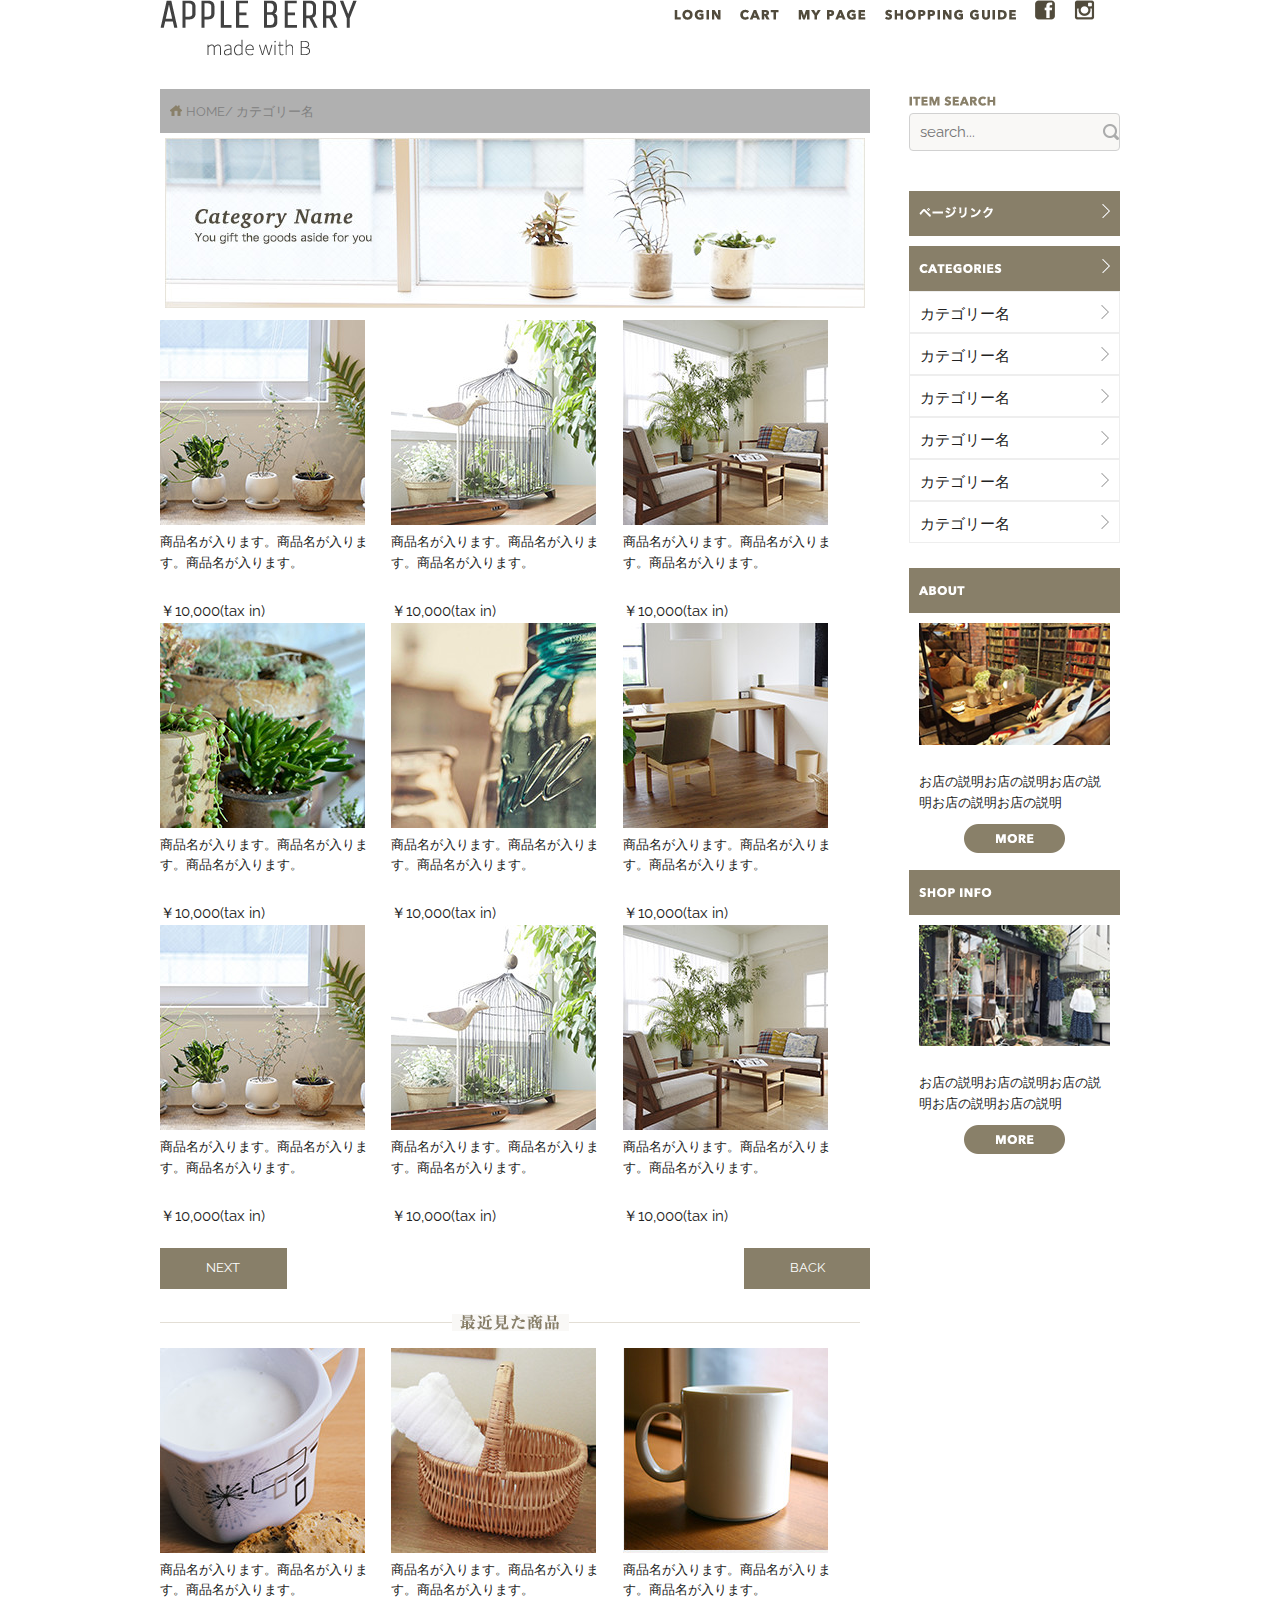
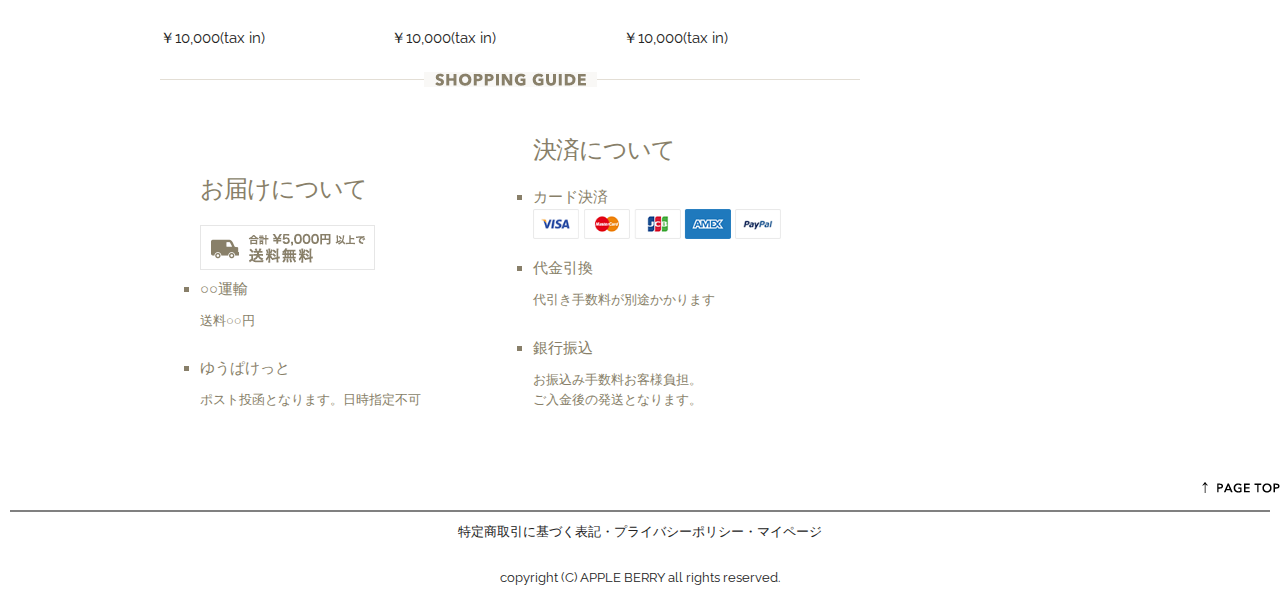
==== list.html @ 7ee8be61 "lesson9 up" ====
<!DOCTYPE html>
<html lang="ja">
<head>

  <!-- Basic Page Needs
  –––––––––––––––––––––––––––––––––––––––––––––––––– -->
  <meta charset="utf-8">
  <title>APPLE BERRY_listpage</title>
  <meta name="description" content="APPLE BERRY Shopping-site">
  <meta name="author" content="">

  <!-- Mobile Specific Metas
  –––––––––––––––––––––––––––––––––––––––––––––––––– -->
  <meta name="viewport" content="width=device-width, initial-scale=1">

  <!-- FONT
  –––––––––––––––––––––––––––––––––––––––––––––––––– -->
  <link href="//fonts.googleapis.com/css?family=Raleway:400,300,600" rel="stylesheet" type="text/css">

  <!-- CSS
  –––––––––––––––––––––––––––––––––––––––––––––––––– -->
  <link rel="stylesheet" href="css/normalize.css">
  <link rel="stylesheet" href="css/skeleton.css">
  <link rel="stylesheet" href="css/shopping.css">

  <!-- Favicon
  –––––––––––––––––––––––––––––––––––––––––––––––––– -->
  <link rel="icon" type="image/png" href="images/favicon.png">
  
 <!-- Owl Carousel CSS -->  
<link rel="stylesheet" href="owlcarousel/assets/owl.carousel.min.css">
<link rel="stylesheet" href="owlcarousel/assets/owl.theme.default.min.css">

<!-- JQ-->
<script type="text/javascript" src="https://ajax.googleapis.com/ajax/libs/jquery/1.10.2/jquery.min.js"></script>
<!-- Owl Carousel JS -->
  <script src="owlcarousel/owl.carousel.min.js"></script>
<!-- js-->
  <script src="shopping.js"></script>

</head>

<body>
    
<header>
      <div id="header_in" class="container">
      <div class="row">
      
    <div class="six columns logo">
      <h1><a href="index.html"><img class="u-max-full-width" src="images/top/logo.png" alt="APPLE BERRY" srcset="images/top_sp/logo@2x.png" /></a></h1>
        </div>
        
        
    <div class="six columns menu">
      
      <div class="pc_menu">
        <ul class="pc_menu_li">
            <li class="menubar"><img src="images/top/menu_login.png" alt="login"></li>
            <li class="menubar"><img src="images/top/menu_cart.png" alt="cart"></li>
            <li class="menubar"><img src="images/top/menu_mypage.png" alt="mypage"></li>
            <li class="menubar"><img src="images/top/menu_guide.png" alt="guide"></li>
            <li class="menubar"><img src="images/top/facebook.png" alt="facebook"></li>
            <li class="menubar"><img src="images/top/insta.png" alt="instagram"></li>
          </ul>
      </div>
      
      <div class="sp_menu">
        <ul class="sp_menu_li">
       <li class="menubar"><img src="images/top_sp/fb@2x.png" alt="facebook"></li>
       <li class="menubar"><img src="images/top_sp/insta@2x.png" alt="instagram"></li>
       <li class="menubar"><img src="images/top_sp/menu_icon@2x.png" alt="menu"></li>
      </ul>
      </div>
      
    </div> <!-- menu-->
    </div>
  </div>
 
 
 
    <div class="container">
    <div class="row">
    <div id="main_contents" class="nine columns">

    <div id="top_bar">
    <div class="homeicon"><a href="index.html"><img src="images/list/home_icon.png" alt="home_icon"></a></div>    
    <p class="top_bar_p"> HOME/ カテゴリー名</p>
    </div>    
    
    <div id="top_bar_pic">
    <img src="images/list/cate_image.jpg" alt="catename">
    </div>


    <div id="list_pics">
     <div class="items_pic1">
        <img class="u-max-full-width" src="images/top/item_01.jpg" alt="商品1">
        <p>商品名が入ります。商品名が入ります。商品名が入ります。</p>
        <div class="price_tag">￥10,000(tax in)</div>
      </div>
      
      <div class="items_pic1">
        <img class="u-max-full-width" src="images/top/item_02.jpg" alt="商品2">
        <p>商品名が入ります。商品名が入ります。商品名が入ります。</p>
        <div class="price_tag">￥10,000(tax in)</div>
      </div>
      
        <div class="items_pic1">
        <img class="u-max-full-width" src="images/top/item_03.jpg" alt="商品3">

        <p>商品名が入ります。商品名が入ります。商品名が入ります。</p>
        <div class="price_tag">￥10,000(tax in)</div>
        </div>
     
     <!-- 2段目 -->
     <div class="items_pic2">
        <img class="u-max-full-width" src="images/top/item_04.jpg" alt="商品4">

        <p>商品名が入ります。商品名が入ります。商品名が入ります。</p>
        <div class="price_tag">￥10,000(tax in)</div>
      </div>
      
      <div class="items_pic2">
        <img class="u-max-full-width" src="images/top/item_05.jpg" alt="商品5">

        <p>商品名が入ります。商品名が入ります。商品名が入ります。</p>
        <div class="price_tag">￥10,000(tax in)</div>
      </div>
        
        <div class="items_pic2">
        <img class="u-max-full-width" src="images/top/item_06.jpg" alt="商品6">

        <p>商品名が入ります。商品名が入ります。商品名が入ります。</p>
        <div class="price_tag">￥10,000(tax in)</div>
        </div>
        
        <!--3段目-->
        <div class="items_pic3">
        <img class="u-max-full-width" src="images/top/item_01.jpg" alt="商品1">
        <p>商品名が入ります。商品名が入ります。商品名が入ります。</p>
        <div class="price_tag">￥10,000(tax in)</div>
      </div>
      
      <div class="items_pic3">
        <img class="u-max-full-width" src="images/top/item_02.jpg" alt="商品2">
        <p>商品名が入ります。商品名が入ります。商品名が入ります。</p>
        <div class="price_tag">￥10,000(tax in)</div>
      </div>
      
        <div class="items_pic3">
        <img class="u-max-full-width" src="images/top/item_03.jpg" alt="商品3">

        <p>商品名が入ります。商品名が入ります。商品名が入ります。</p>
        <div class="price_tag">￥10,000(tax in)</div>
        </div>

     </div> <!-- listitempics -->
     
     <div id="nb_bar">
     <div id="next_bar">
         <p class="next_bar_p">NEXT</p>
     </div>

    <div id="cback_bar">
        <p class="back_bar_p">BACK</p> 
     </div>
     </div>


    <div id="pc_recent">
         <img src="images/list/recent_pro_pc.png" alt="recent">
    </div>
      
    <div id="sp_recent">
         <img src="images/list/title_recent_pro@2x.png" alt="new_items">
    </div>
      
      
      
    <div id="recent_pics">
     <div class="recent_pic1">
        <img class="u-max-full-width" src="images/top/item_07.jpg" alt="商品7">

        <p>商品名が入ります。商品名が入ります。商品名が入ります。</p>
        <div class="price_tag">￥10,000(tax in)</div>
      </div>
      
      <div class="recent_pic1">
        <img class="u-max-full-width" src="images/top/item_08.jpg" alt="商品8">

        <p>商品名が入ります。商品名が入ります。商品名が入ります。</p>
        <div class="price_tag">￥10,000(tax in)</div>
      </div>
      
        <div class="recent_pic1">
        <img class="u-max-full-width" src="images/top/item_09.jpg" alt="商品9">

        <p>商品名が入ります。商品名が入ります。商品名が入ります。</p>
        <div class="price_tag">￥10,000(tax in)</div>
       </div>
       </div>


      <div id="pc_shopping_guide">
          <img src="images/top/title_guide.png" alt="guide">
          </div>
          
      <div id="sp_shopping_guide">
         <img src="images/top_sp/title_guide@2x.png" alt="guide">
      </div>
          
          <div class="sent">
            <h3 class="guidetitle">お届けについて</h3>
            <img class="u-max-full-width" src="images/top/otodoke_banner.png" alt="otodoke">
            
            <ul class="li_square">
              <li>○○運輸</li>
              <p>送料○○円</p>
              
              <li>ゆうぱけっと</li>
              <p>ポスト投函となります。日時指定不可</p>
            </ul>
          </div>
          
          <div class="pay">
           <h3 class="guidetitle">決済について</h3>
            <ul class="li_square">
              <li>カード決済
              <div><img class="u-max-full-width" src="images/top/cards.png" alt="cards"></div>
              </li>
              <li>代金引換</li>
              <p>代引き手数料が別途かかります</p>
              <li>銀行振込</li>
              <p>お振込み手数料お客様負担。<br>
              ご入金後の発送となります。</p>
            </ul>
          </div>
          
          
          
    </div>  <!--maincontents-->

 <div id="side_bar" class="three columns">
      
      <div id="itemserch">
        <div class="searchpic">
        <img src="images/top/itemserch.png" alt="search"></div>
        <form id="search" action="">
        <input id="searchInput" class="u-full-width" placeholder="search..." type="text">
        <input class="button-primary" style="display:none;" value="Submit" type="submit">
        </form>
        </div>
        
        
      <div id="pagelink">
      <div class="linkpic">
      <img src="images/top/pagelink.png" alt="link"></div>
      <div class="nextpic">
      <img src="images/top/next_icon.png" alt="next"></div>
      </div>
      
      
      <div id="categories">
        
      <div id="catego">
          <div class="categoriespic">
          <img src="images/top/categories.png" alt="link"></div>
          <div class="nextpic">
          <img src="images/top/next_icon.png" alt="next"></div>
      </div>
      
      <ul class="catego_li">    
      <li class="catebox">カテゴリー名 
      <div class="nextgray">
          <img src="images/top/next_icon_gray.png" alt="nextgray"></div>
      </li>
      <li class="catebox">カテゴリー名 
      <div class="nextgray">
          <img src="images/top/next_icon_gray.png" alt="nextgray"></div>
      </li>
      <li class="catebox">カテゴリー名 
      <div class="nextgray">
          <img src="images/top/next_icon_gray.png" alt="nextgray"></div>
      </li>
      <li class="catebox">カテゴリー名 
      <div class="nextgray">
          <img src="images/top/next_icon_gray.png" alt="nextgray"></div>
      </li>
      <li class="catebox">カテゴリー名 
      <div class="nextgray">
          <img src="images/top/next_icon_gray.png" alt="nextgray"></div>
      </li>
      <li class="catebox">カテゴリー名 
      <div class="nextgray">
          <img src="images/top/next_icon_gray.png" alt="nextgray"></div>
      </li>
      </ul>
      </div>


      <div id="about">
      <div id="about_bar">
        <div class="aboutmenu">
        <img src="images/top/about.png" alt="about"></div>
        </div>
        <div class="aboutpic">
        <img class="u-max-full-width" src="images/top/about_img.jpg" alt="aboutimg"></div>
            <p class="aboutp">お店の説明お店の説明お店の説明お店の説明お店の説明</p>
        <div class="more">
        <img class="u-max-full-width" src="images/top/more_btn.png" alt="more"></div>
      </div>
      
      <div id="shopinfo">
        
      <div id="shopinfo_bar">
        <div class="shopinfomenu">
        <img src="images/top/shop_info.png" alt="shopinfo"></div>
        </div>
        <div class="shoppic">
        <img class="u-max-full-width" src="images/top/shopinfo_img.jpg" alt="shopimg"></div>
            <p class="shopp">お店の説明お店の説明お店の説明お店の説明お店の説明</p>
        <div class="more">
        <img class="u-max-full-width" src="images/top/more_btn.png" alt="more"></div>
      </div>
      
      </div>  <!-- side_bar-->


    </div>  <!--row-->
    </div>  <!--container-->

</header>

<footer>
  <div class="row">
  <div id="footerzone" class="twelve columns">
  
      
        <div id="pagetop"><a href="#header_in">
          <img class="u-max-full-width" src="images/top/pagetop.png" alt="pagetop"></a>
        </div>
        
        <div class="footborder"></div>
        
        <p class="navi">特定商取引に基づく表記・プライバシーポリシー・マイページ</p>
  
        <p class="copy">copyright (C) APPLE BERRY all rights reserved.</p>


</div>  <!-- columns -->
</div> <!-- row -->
</footer>


</body>
</html>
---- css/skeleton.css ----
/*
* Skeleton V2.0.4
* Copyright 2014, Dave Gamache
* www.getskeleton.com
* Free to use under the MIT license.
* http://www.opensource.org/licenses/mit-license.php
* 12/29/2014
*/


/* Table of contents
––––––––––––––––––––––––––––––––––––––––––––––––––
- Grid
- Base Styles
- Typography
- Links
- Buttons
- Forms
- Lists
- Code
- Tables
- Spacing
- Utilities
- Clearing
- Media Queries
*/


/* Grid
–––––––––––––––––––––––––––––––––––––––––––––––––– */
.container {
  position: relative;
  width: 100%;
  max-width: 960px;
  margin: 0 auto;
  padding: 0 20px;
  box-sizing: border-box; }
.column,
.columns {
  width: 100%;
  float: left;
  box-sizing: border-box; }

/* For devices larger than 400px */
@media (min-width: 400px) {
  .container {
    width: 85%;
    padding: 0; }
}

/* For devices larger than 550px */
@media (min-width: 550px) {
  .container {
    width: 80%; }
  .column,
  .columns {
    margin-left: 4%; }
  .column:first-child,
  .columns:first-child {
    margin-left: 0; }

  .one.column,
  .one.columns                    { width: 4.66666666667%; }
  .two.columns                    { width: 13.3333333333%; }
  .three.columns                  { width: 22%;            }
  .four.columns                   { width: 30.6666666667%; }
  .five.columns                   { width: 39.3333333333%; }
  .six.columns                    { width: 48%;            }
  .seven.columns                  { width: 56.6666666667%; }
  .eight.columns                  { width: 65.3333333333%; }
  .nine.columns                   { width: 74.0%;          }
  .ten.columns                    { width: 82.6666666667%; }
  .eleven.columns                 { width: 91.3333333333%; }
  .twelve.columns                 { width: 100%; margin-left: 0; }

  .one-third.column               { width: 30.6666666667%; }
  .two-thirds.column              { width: 65.3333333333%; }

  .one-half.column                { width: 48%; }

  /* Offsets */
  .offset-by-one.column,
  .offset-by-one.columns          { margin-left: 8.66666666667%; }
  .offset-by-two.column,
  .offset-by-two.columns          { margin-left: 17.3333333333%; }
  .offset-by-three.column,
  .offset-by-three.columns        { margin-left: 26%;            }
  .offset-by-four.column,
  .offset-by-four.columns         { margin-left: 34.6666666667%; }
  .offset-by-five.column,
  .offset-by-five.columns         { margin-left: 43.3333333333%; }
  .offset-by-six.column,
  .offset-by-six.columns          { margin-left: 52%;            }
  .offset-by-seven.column,
  .offset-by-seven.columns        { margin-left: 60.6666666667%; }
  .offset-by-eight.column,
  .offset-by-eight.columns        { margin-left: 69.3333333333%; }
  .offset-by-nine.column,
  .offset-by-nine.columns         { margin-left: 78.0%;          }
  .offset-by-ten.column,
  .offset-by-ten.columns          { margin-left: 86.6666666667%; }
  .offset-by-eleven.column,
  .offset-by-eleven.columns       { margin-left: 95.3333333333%; }

  .offset-by-one-third.column,
  .offset-by-one-third.columns    { margin-left: 34.6666666667%; }
  .offset-by-two-thirds.column,
  .offset-by-two-thirds.columns   { margin-left: 69.3333333333%; }

  .offset-by-one-half.column,
  .offset-by-one-half.columns     { margin-left: 52%; }

}


/* Base Styles
–––––––––––––––––––––––––––––––––––––––––––––––––– */
/* NOTE
html is set to 62.5% so that all the REM measurements throughout Skeleton
are based on 10px sizing. So basically 1.5rem = 15px :) */
html {
  font-size: 62.5%; }
body {
  font-size: 1.5em; /* currently ems cause chrome bug misinterpreting rems on body element */
  line-height: 1.6;
  font-weight: 400;
  font-family: "Raleway", "HelveticaNeue", "Helvetica Neue", Helvetica, Arial, sans-serif;
  color: #222; }


/* Typography
–––––––––––––––––––––––––––––––––––––––––––––––––– */
h1, h2, h3, h4, h5, h6 {
  margin-top: 0;
  margin-bottom: 2rem;
  font-weight: 300; }
h1 { font-size: 4.0rem; line-height: 1.2;  letter-spacing: -.1rem;}
h2 { font-size: 3.6rem; line-height: 1.25; letter-spacing: -.1rem; }
h3 { font-size: 3.0rem; line-height: 1.3;  letter-spacing: -.1rem; }
h4 { font-size: 2.4rem; line-height: 1.35; letter-spacing: -.08rem; }
h5 { font-size: 1.8rem; line-height: 1.5;  letter-spacing: -.05rem; }
h6 { font-size: 1.5rem; line-height: 1.6;  letter-spacing: 0; }

/* Larger than phablet */
@media (min-width: 550px) {
  h1 { font-size: 5.0rem; }
  h2 { font-size: 4.2rem; }
  h3 { font-size: 3.6rem; }
  h4 { font-size: 3.0rem; }
  h5 { font-size: 2.4rem; }
  h6 { font-size: 1.5rem; }
}

p {
  margin-top: 0; }


/* Links
–––––––––––––––––––––––––––––––––––––––––––––––––– */
a {
  color: #1EAEDB; }
a:hover {
  color: #0FA0CE; }


/* Buttons
–––––––––––––––––––––––––––––––––––––––––––––––––– */
.button,
button,
input[type="submit"],
input[type="reset"],
input[type="button"] {
  display: inline-block;
  height: 38px;
  padding: 0 30px;
  color: #555;
  text-align: center;
  font-size: 11px;
  font-weight: 600;
  line-height: 38px;
  letter-spacing: .1rem;
  text-transform: uppercase;
  text-decoration: none;
  white-space: nowrap;
  background-color: transparent;
  border-radius: 4px;
  border: 1px solid #bbb;
  cursor: pointer;
  box-sizing: border-box; }
.button:hover,
button:hover,
input[type="submit"]:hover,
input[type="reset"]:hover,
input[type="button"]:hover,
.button:focus,
button:focus,
input[type="submit"]:focus,
input[type="reset"]:focus,
input[type="button"]:focus {
  color: #333;
  border-color: #888;
  outline: 0; }
.button.button-primary,
button.button-primary,
input[type="submit"].button-primary,
input[type="reset"].button-primary,
input[type="button"].button-primary {
  color: #FFF;
  background-color: #33C3F0;
  border-color: #33C3F0; }
.button.button-primary:hover,
button.button-primary:hover,
input[type="submit"].button-primary:hover,
input[type="reset"].button-primary:hover,
input[type="button"].button-primary:hover,
.button.button-primary:focus,
button.button-primary:focus,
input[type="submit"].button-primary:focus,
input[type="reset"].button-primary:focus,
input[type="button"].button-primary:focus {
  color: #FFF;
  background-color: #1EAEDB;
  border-color: #1EAEDB; }


/* Forms
–––––––––––––––––––––––––––––––––––––––––––––––––– */
input[type="email"],
input[type="number"],
input[type="search"],
input[type="text"],
input[type="tel"],
input[type="url"],
input[type="password"],
textarea,
select {
  height: 38px;
  padding: 6px 10px; /* The 6px vertically centers text on FF, ignored by Webkit */
  background-color: #fff;
  border: 1px solid #D1D1D1;
  border-radius: 4px;
  box-shadow: none;
  box-sizing: border-box; }
/* Removes awkward default styles on some inputs for iOS */
input[type="email"],
input[type="number"],
input[type="search"],
input[type="text"],
input[type="tel"],
input[type="url"],
input[type="password"],
textarea {
  -webkit-appearance: none;
     -moz-appearance: none;
          appearance: none; }
textarea {
  min-height: 65px;
  padding-top: 6px;
  padding-bottom: 6px; }
input[type="email"]:focus,
input[type="number"]:focus,
input[type="search"]:focus,
input[type="text"]:focus,
input[type="tel"]:focus,
input[type="url"]:focus,
input[type="password"]:focus,
textarea:focus,
select:focus {
  border: 1px solid #33C3F0;
  outline: 0; }
label,
legend {
  display: block;
  margin-bottom: .5rem;
  font-weight: 600; }
fieldset {
  padding: 0;
  border-width: 0; }
input[type="checkbox"],
input[type="radio"] {
  display: inline; }
label > .label-body {
  display: inline-block;
  margin-left: .5rem;
  font-weight: normal; }


/* Lists
–––––––––––––––––––––––––––––––––––––––––––––––––– */
ul {
  list-style: circle inside; }
ol {
  list-style: decimal inside; }
ol, ul {
  padding-left: 0;
  margin-top: 0; }
ul ul,
ul ol,
ol ol,
ol ul {
  margin: 1.5rem 0 1.5rem 3rem;
  font-size: 90%; }
li {
  margin-bottom: 1rem; }


/* Code
–––––––––––––––––––––––––––––––––––––––––––––––––– */
code {
  padding: .2rem .5rem;
  margin: 0 .2rem;
  font-size: 90%;
  white-space: nowrap;
  background: #F1F1F1;
  border: 1px solid #E1E1E1;
  border-radius: 4px; }
pre > code {
  display: block;
  padding: 1rem 1.5rem;
  white-space: pre; }


/* Tables
–––––––––––––––––––––––––––––––––––––––––––––––––– */
th,
td {
  padding: 12px 15px;
  text-align: left;
  border-bottom: 1px solid #E1E1E1; }
th:first-child,
td:first-child {
  padding-left: 0; }
th:last-child,
td:last-child {
  padding-right: 0; }


/* Spacing
–––––––––––––––––––––––––––––––––––––––––––––––––– */
button,
.button {
  margin-bottom: 1rem; }
input,
textarea,
select,
fieldset {
  margin-bottom: 1.5rem; }
pre,
blockquote,
dl,
figure,
table,
p,
ul,
ol,
form {
  margin-bottom: 2.5rem; }


/* Utilities
–––––––––––––––––––––––––––––––––––––––––––––––––– */
.u-full-width {
  width: 100%;
  box-sizing: border-box; }
.u-max-full-width {
  max-width: 100%;
  box-sizing: border-box; }
.u-pull-right {
  float: right; }
.u-pull-left {
  float: left; }


/* Misc
–––––––––––––––––––––––––––––––––––––––––––––––––– */
hr {
  margin-top: 3rem;
  margin-bottom: 3.5rem;
  border-width: 0;
  border-top: 1px solid #E1E1E1; }


/* Clearing
–––––––––––––––––––––––––––––––––––––––––––––––––– */

/* Self Clearing Goodness */
.container:after,
.row:after,
.u-cf {
  content: "";
  display: table;
  clear: both; }


/* Media Queries
–––––––––––––––––––––––––––––––––––––––––––––––––– */
/*
Note: The best way to structure the use of media queries is to create the queries
near the relevant code. For example, if you wanted to change the styles for buttons
on small devices, paste the mobile query code up in the buttons section and style it
there.
*/


/* Larger than mobile */
@media (min-width: 400px) {}

/* Larger than phablet (also point when grid becomes active) */
@media (min-width: 550px) {}

/* Larger than tablet */
@media (min-width: 750px) {}

/* Larger than desktop */
@media (min-width: 1000px) {}

/* Larger than Desktop HD */
@media (min-width: 1200px) {}
---- css/shopping.css ----
html {
  font-size: 62.5%; }

.pc_menu_li {
  list-style: none; }

.menubar {
  display: inline-block;
  padding-left: 15px; }

@media (max-width: 550px) {
  .pc_menu {
    display: none; } }
@media (max-width: 550px) {
  .logo {
    text-align: center; } }
.sp_menu_li {
  list-style: none;
  text-align: center; }

@media (min-width: 550px) {
  .sp_menu {
    display: none; } }
#pc_new_items {
  padding-top: 20px;
  padding-bottom: 20px; }

@media (max-width: 550px) {
  #pc_new_items {
    display: none; } }
#sp_new_items {
  text-align: center;
  padding-top: 20px;
  padding-bottom: 20px; }

@media (min-width: 550px) {
  #sp_new_items {
    display: none; } }
.items_pic1 {
  width: 32%;
  display: inline-block; }

.items_pic2 {
  width: 32%;
  display: inline-block; }

@media (max-width: 550px) {
  .items_pic1 {
    width: 45%;
    display: inline-block;
    padding: 10px; }

  .items_pic2 {
    width: 45%;
    display: inline-block;
    padding: 10px; } }
#pc_popular_items {
  padding-top: 20px;
  padding-bottom: 20px; }

@media (max-width: 550px) {
  #pc_popular_items {
    display: none; } }
#sp_popular_items {
  text-align: center;
  padding-top: 20px;
  padding-bottom: 20px; }

@media (min-width: 550px) {
  #sp_popular_items {
    display: none; } }
.popular_pic1 {
  width: 32%;
  display: inline-block; }

.popular_pic2 {
  width: 32%;
  display: inline-block; }

@media (max-width: 550px) {
  .popular_pic1 {
    width: 45%;
    display: inline-block;
    padding: 10px; }

  .popular_pic2 {
    width: 45%;
    display: inline-block;
    padding: 10px; } }
p {
  font-size: 13px;
  font-size: 1.3rem; }

#pc_shopping_guide {
  padding-top: 20px; }

@media (max-width: 550px) {
  #pc_shopping_guide {
    display: none; } }
#sp_shopping_guide {
  text-align: center;
  padding-top: 20px; }

@media (min-width: 550px) {
  #sp_shopping_guide {
    display: none; } }
.li_square {
  list-style: square;
  color: #887f69; }

.guidetitle {
  font-size: 24px;
  font-size: 2.4rem;
  color: #887f69; }

.sent {
  width: 35%;
  display: inline-block;
  margin: 40px; }

.pay {
  width: 35%;
  display: inline-block;
  margin: 40px; }

@media (max-width: 550px) {
  .sent {
    display: block;
    width: 100%; }

  .pay {
    display: block;
    width: 100%; } }
#search #searchInput {
  background-image: url(../images/top/search_icon.png);
  background-repeat: no-repeat;
  background-position: right;
  background-color: #f9f8f6; }

#pagelink {
  background-color: #887f69;
  height: 45px; }

.linkpic {
  display: inline-block;
  padding: 10px; }

.nextpic {
  text-align: center;
  display: inline-block;
  float: right;
  padding: 10px; }

#categories {
  margin: 10 0 10 0px; }

#catego {
  margin-top: 10px;
  background-color: #887f69;
  height: 45px;
  margin: 10 0 0 0; }

.categoriespic {
  display: inline-block;
  padding: 10px; }

.nextpic {
  text-align: center;
  display: inline-block;
  float: right;
  padding: 10px; }

.catebox {
  list-style: none;
  height: 20px;
  right: 2%;
  font-size: 15px;
  font-size: 1.5rem;
  border: 1px solid #eee;
  margin: 0px;
  padding: 10px; }

.nextgray {
  text-align: center;
  display: inline-block;
  float: right; }

#about {
  margin-top: 10px; }

#about_bar {
  background-color: #887f69;
  height: 45px; }

.aboutmenu {
  display: inline-block;
  padding: 10px; }

.aboutpic {
  text-align: center;
  padding: 10px; }

.aboutp {
  font-size: 13px;
  font-size: 1.3rem;
  margin: 10px; }

.more {
  text-align: center; }

@media (max-width: 550px) {
  .aboutpic {
    float: left; } }
#shopinfo {
  margin-top: 10px; }

#shopinfo_bar {
  background-color: #887f69;
  height: 45px; }

.shopinfomenu {
  display: inline-block;
  padding: 10px; }

.shoppic {
  text-align: center;
  padding: 10px; }

.shopp {
  font-size: 13px;
  font-size: 1.3rem;
  margin: 10px; }

@media (max-width: 550px) {
  .shoppic {
    float: left; } }
@media (min-width: 550px) {
  #pagetop {
    display: block;
    text-align: right; } }
@media (max-width: 550px) {
  #pagetop {
    display: block;
    text-align: center; } }
.footborder {
  border: solid;
  border-width: 1px;
  color: #808080;
  margin: 10px; }

.navi {
  text-align: center; }

.copy {
  text-align: center; }

#top_bar {
  background-color: #b0b0b0;
  padding: 10px; }

.homeicon {
  display: inline-block; }

.top_bar_p {
  color: #808080;
  display: inline; }

#top_bar_pic {
  padding: 5px; }

.items_pic3 {
  width: 32%;
  display: inline-block; }

@media (max-width: 550px) {
  .items_pic3 {
    width: 45%;
    display: inline-block;
    padding: 10px; } }
#nb_bar {
  padding-top: 20px; }

#next_bar {
  background-color: #887f69;
  width: 15%;
  display: inline-block;
  padding: 10px; }

.next_bar_p {
  color: #ffffff;
  text-align: center;
  margin: 0px; }

#cback_bar {
  background-color: #887f69;
  width: 15%;
  display: inline-block;
  padding: 10px;
  float: right; }

.back_bar_p {
  color: #ffffff;
  text-align: center;
  margin: 0px; }

#pc_recent {
  display: block;
  padding-top: 25px;
  padding-bottom: 10px; }

@media (max-width: 550px) {
  #pc_recent {
    display: none; } }
#sp_recent {
  text-align: center;
  padding-top: 20px;
  padding-bottom: 10px; }

@media (min-width: 550px) {
  #sp_recent {
    display: none; } }
.recent_pic1 {
  width: 32%;
  display: inline-block; }

@media (max-width: 550px) {
  .recent_pic1 {
    width: 45%;
    display: inline-block;
    padding: 10px; } }
.proname {
  font-size: 18px;
  font-size: 1.8rem;
  display: inline-block;
  padding: 20px;
  margin: 0px; }

.pronumb {
  display: inline-block;
  float: right;
  padding: 20px;
  margin: 0px; }

.proborder {
  border: solid;
  border-width: 1px;
  color: #e2ddd4;
  margin: 10px; }

#display_img img {
  width: 60%; }

@media (max-width: 550px) {
  #display_img img {
    width: 100%; } }
.promenu {
  list-style: none;
  display: inline-block; }

.promenu img {
  width: 103px;
  cursor: pointer; }

.cs_table {
  width: 100%;
  border-collapse: collapse; }

.cs_table th {
  width: 25%;
  padding: 6px;
  text-align: center;
  vertical-align: top;
  color: #333;
  background-color: #f9f8f6;
  border: 1px solid #b9b9b9;
  color: #887f69;
  font-size: 15px;
  font-size: 1.5rem; }

.cs_table td {
  padding: 6px;
  text-align: center;
  background-color: #fff;
  border: 1px solid #b9b9b9;
  color: #887f69;
  font-size: 15px;
  font-size: 1.5rem; }

.proborder_half {
  border: solid;
  border-width: 1px;
  width: 50%;
  color: #e2ddd4;
  margin: 10px; }

.sp_proborder {
  border: solid;
  border-width: 1px;
  color: #e2ddd4;
  margin: 10px; }

@media (max-width: 550px) {
  .proborder_half {
    display: none; } }
@media (min-width: 550px) {
  .sp_proborder {
    display: none; } }
.pricetag_red {
  color: #9d1a2d;
  font-size: 20px;
  font-size: 2rem;
  font-style: italic;
  display: inline-block; }

.tax {
  font-size: 14px;
  font-size: 1.4rem;
  font-style: italic;
  display: inline-block; }

.title_price {
  width: 32%;
  display: inline-block; }

.pricenumb {
  width: 32%;
  display: inline-block; }

.pc_addcart {
  width: 32%;
  display: inline-block; }

@media (max-width: 550px) {
  .pc_addcart {
    display: none; } }
.sp_addcart {
  text-align: center;
  padding: 20px; }

@media (min-width: 550px) {
  .sp_addcart {
    display: none; } }
.quantity {
  width: 32%;
  display: inline-block;
  padding-top: 10px;
  padding-bottom: 10px; }

.squarebox {
  border: 1px solid;
  color: #887f69;
  width: 150px;
  height: 40px;
  vertical-align: middle;
  text-align: center;
  display: inline-block;
  margin-top: 10px;
  margin-bottom: 10px; }

.title_explane {
  font-size: 18px;
  font-size: 1.8rem;
  color: #887f69;
  padding-top: 20px; }

.exborder {
  border: solid;
  border-width: 0.5px;
  color: #887f69; }

.title_explane_h3 {
  font-size: 16px;
  font-size: 1.6rem;
  color: #887f69;
  margin: 20px; }

.title_explane_p {
  color: #333333;
  font-size: 14px;
  font-size: 1.4rem; }

.cs_table_1 {
  width: 100%;
  border-collapse: collapse; }

.cs_table_1 th {
  width: 25%;
  padding: 6px;
  text-align: center;
  vertical-align: top;
  color: #333;
  background-color: #f9f8f6;
  border: 1px solid #b9b9b9;
  color: #887f69;
  font-size: 15px;
  font-size: 1.5rem; }

.cs_table_1 td {
  padding: 6px;
  text-align: center;
  background-color: #fff;
  border: 1px solid #b9b9b9;
  color: #887f69;
  font-size: 15px;
  font-size: 1.5rem; }

a:hover {
  color: #b0b0b0; }

a:visited {
  color: #9d1a2d; }

/*# sourceMappingURL=shopping.css.map */
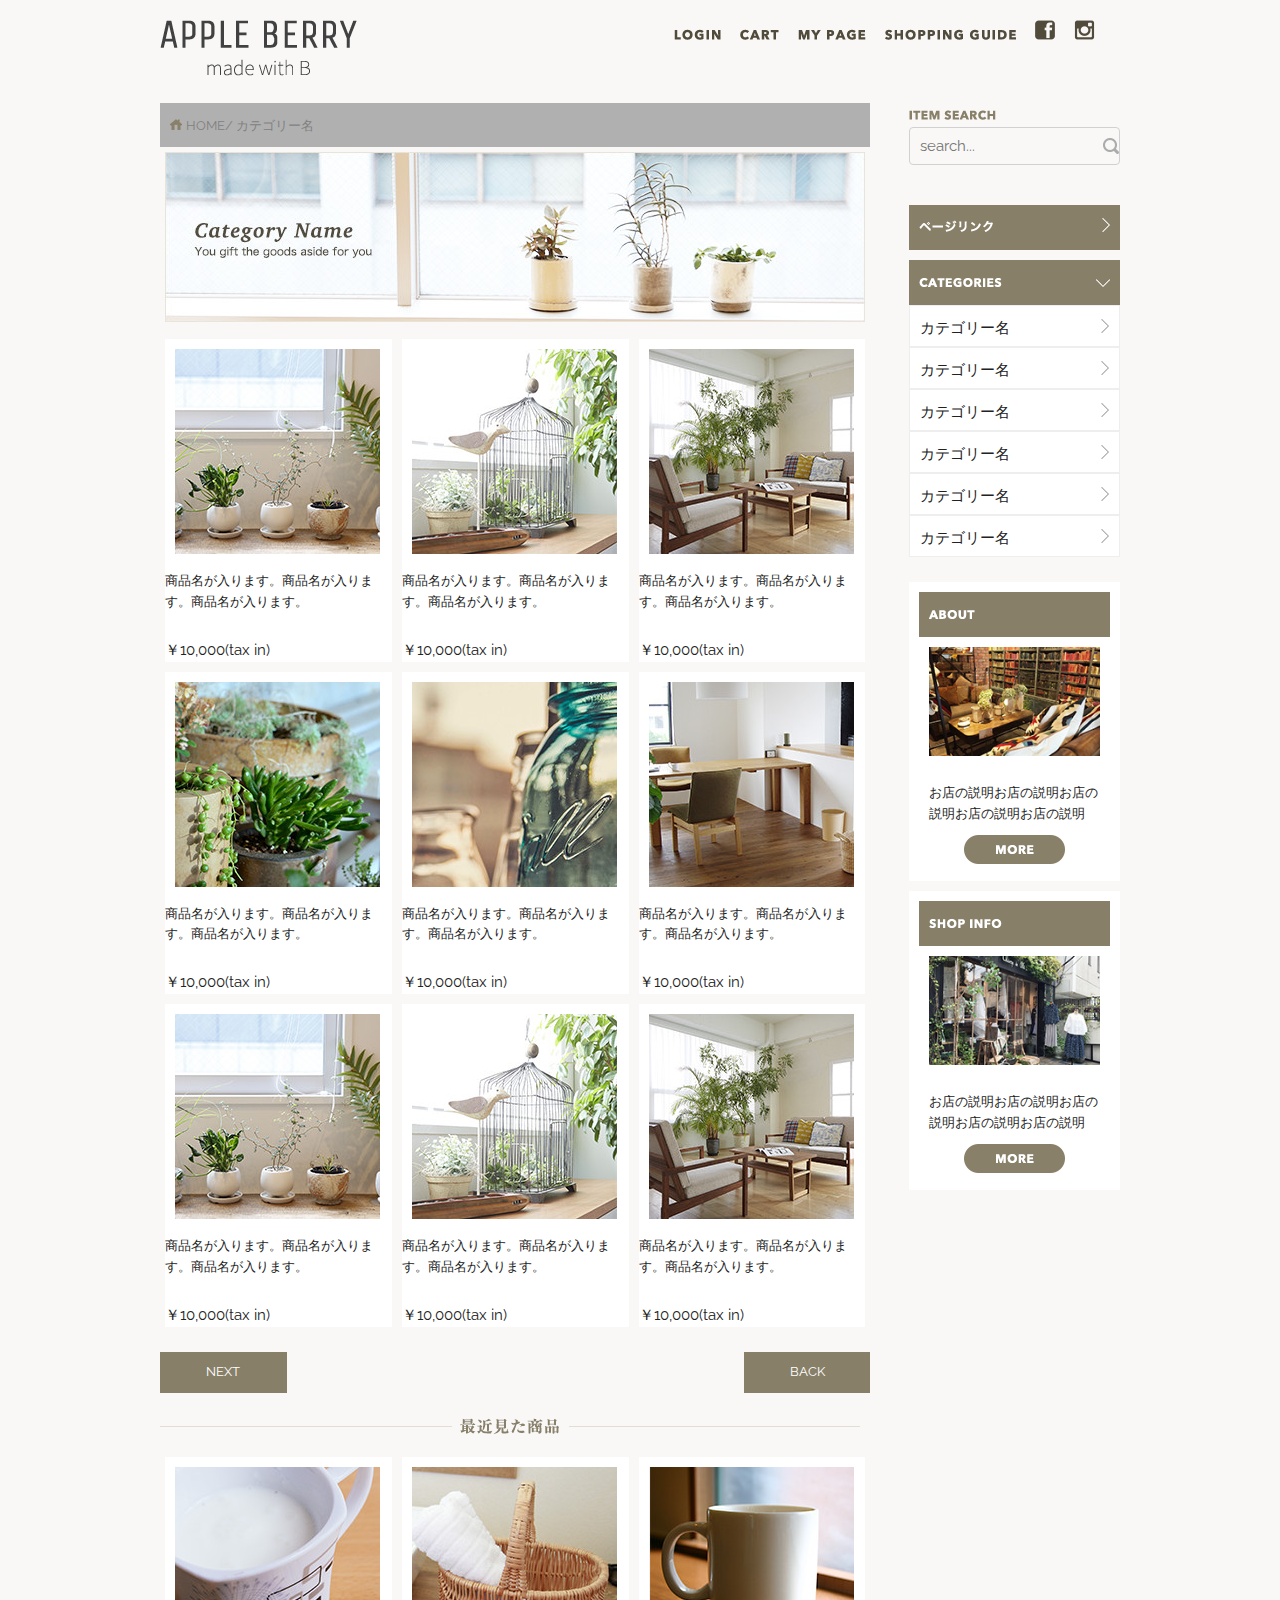
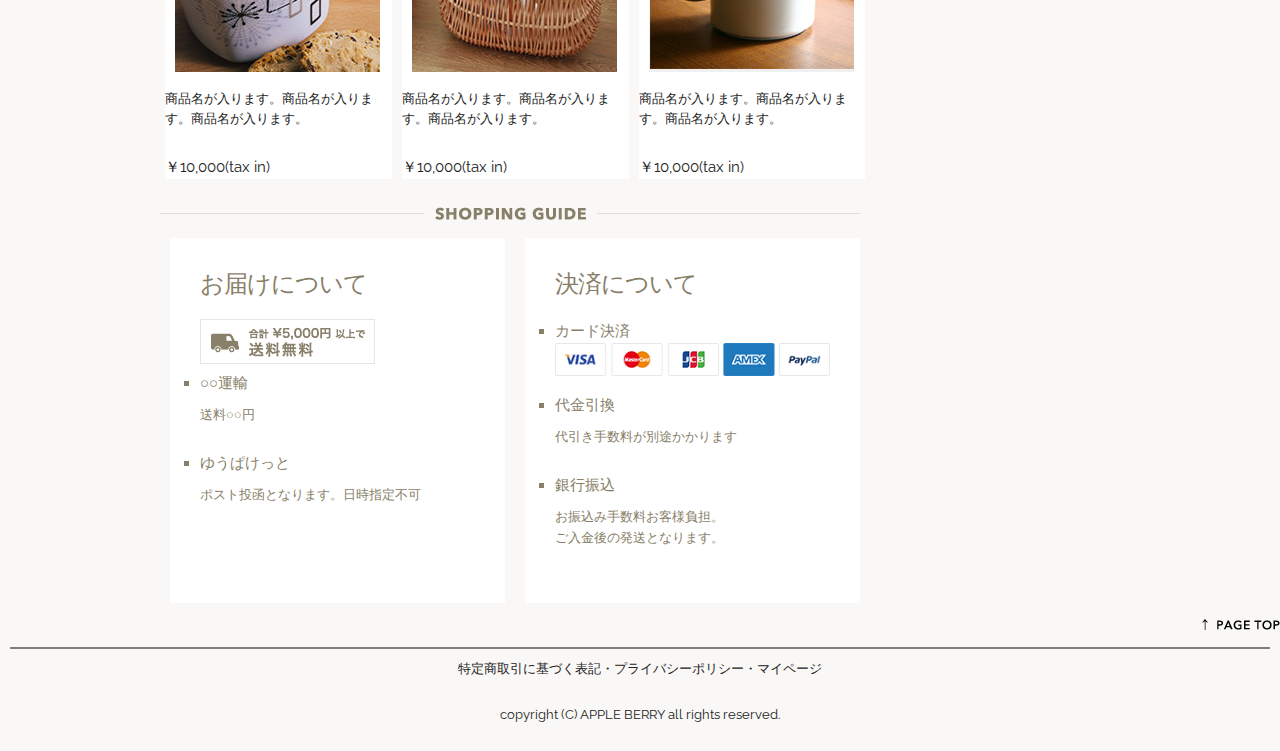
==== commit f8fee60e: "lesson9_up_2" ====
--- a/list.html
+++ b/list.html
@@ -47,7 +47,9 @@
       <div class="row">
       
     <div class="six columns logo">
-      <h1><a href="index.html"><img class="u-max-full-width" src="images/top/logo.png" alt="APPLE BERRY" srcset="images/top_sp/logo@2x.png" /></a></h1>
+      <div id="toplogo">
+        <a href="index.html"><img class="u-max-full-width" src="images/top/logo.png" alt="APPLE BERRY" srcset="images/top_sp/logo@2x.png" />
+        </a></div>
         </div>
         
         
@@ -88,73 +90,95 @@
     </div>    
     
     <div id="top_bar_pic">
-    <img src="images/list/cate_image.jpg" alt="catename">
+    <img class="topbarpic" src="images/list/cate_image.jpg" alt="catename">
     </div>
 
 
-    <div id="list_pics">
+    <div id="list_pics_1">
+      
+     <div class="itembox">
      <div class="items_pic1">
-        <img class="u-max-full-width" src="images/top/item_01.jpg" alt="商品1">
-        <p>商品名が入ります。商品名が入ります。商品名が入ります。</p>
-        <div class="price_tag">￥10,000(tax in)</div>
-      </div>
-      
+        <img class="u-max-full-width" src="images/top/item_01.jpg" alt="商品1"></div>
+        <p>商品名が入ります。商品名が入ります。商品名が入ります。</p>
+        <div class="price_tag">￥10,000(tax in)</div>
+      </div>
+      
+      <div class="itembox">
       <div class="items_pic1">
-        <img class="u-max-full-width" src="images/top/item_02.jpg" alt="商品2">
-        <p>商品名が入ります。商品名が入ります。商品名が入ります。</p>
-        <div class="price_tag">￥10,000(tax in)</div>
-      </div>
-      
+        <img class="u-max-full-width" src="images/top/item_02.jpg" alt="商品2"></div>
+        <p>商品名が入ります。商品名が入ります。商品名が入ります。</p>
+        <div class="price_tag">￥10,000(tax in)</div>
+      </div>
+      
+      <div class="itembox">
         <div class="items_pic1">
-        <img class="u-max-full-width" src="images/top/item_03.jpg" alt="商品3">
-
-        <p>商品名が入ります。商品名が入ります。商品名が入ります。</p>
-        <div class="price_tag">￥10,000(tax in)</div>
-        </div>
+        <img class="u-max-full-width" src="images/top/item_03.jpg" alt="商品3"></div>
+
+        <p>商品名が入ります。商品名が入ります。商品名が入ります。</p>
+        <div class="price_tag">￥10,000(tax in)</div>
+        </div>
+        
+        </div>  <!--list_pic_1-->
      
      <!-- 2段目 -->
+     
+     <div id="list_pics_2">
+     
+     <div class="itembox">
      <div class="items_pic2">
-        <img class="u-max-full-width" src="images/top/item_04.jpg" alt="商品4">
-
-        <p>商品名が入ります。商品名が入ります。商品名が入ります。</p>
-        <div class="price_tag">￥10,000(tax in)</div>
-      </div>
-      
+        <img class="u-max-full-width" src="images/top/item_04.jpg" alt="商品4"></div>
+
+        <p>商品名が入ります。商品名が入ります。商品名が入ります。</p>
+        <div class="price_tag">￥10,000(tax in)</div>
+      </div>
+      
+      <div class="itembox">
       <div class="items_pic2">
-        <img class="u-max-full-width" src="images/top/item_05.jpg" alt="商品5">
-
-        <p>商品名が入ります。商品名が入ります。商品名が入ります。</p>
-        <div class="price_tag">￥10,000(tax in)</div>
-      </div>
-        
+        <img class="u-max-full-width" src="images/top/item_05.jpg" alt="商品5"></div>
+
+        <p>商品名が入ります。商品名が入ります。商品名が入ります。</p>
+        <div class="price_tag">￥10,000(tax in)</div>
+      </div>
+        
+        
+        <div class="itembox">
         <div class="items_pic2">
-        <img class="u-max-full-width" src="images/top/item_06.jpg" alt="商品6">
-
-        <p>商品名が入ります。商品名が入ります。商品名が入ります。</p>
-        <div class="price_tag">￥10,000(tax in)</div>
-        </div>
+        <img class="u-max-full-width" src="images/top/item_06.jpg" alt="商品6"></div>
+
+        <p>商品名が入ります。商品名が入ります。商品名が入ります。</p>
+        <div class="price_tag">￥10,000(tax in)</div>
+        </div>
+        </div>  <!--list_pic_2-->
         
         <!--3段目-->
+        
+        
+        <div id="list_pics_3">
+        
+        <div class="itembox">
         <div class="items_pic3">
-        <img class="u-max-full-width" src="images/top/item_01.jpg" alt="商品1">
-        <p>商品名が入ります。商品名が入ります。商品名が入ります。</p>
-        <div class="price_tag">￥10,000(tax in)</div>
-      </div>
-      
+        <img class="u-max-full-width" src="images/top/item_01.jpg" alt="商品1"></div>
+        <p>商品名が入ります。商品名が入ります。商品名が入ります。</p>
+        <div class="price_tag">￥10,000(tax in)</div>
+        </div>
+      
+      
+      <div class="itembox">
       <div class="items_pic3">
-        <img class="u-max-full-width" src="images/top/item_02.jpg" alt="商品2">
-        <p>商品名が入ります。商品名が入ります。商品名が入ります。</p>
-        <div class="price_tag">￥10,000(tax in)</div>
-      </div>
-      
+        <img class="u-max-full-width" src="images/top/item_02.jpg" alt="商品2"></div>
+        <p>商品名が入ります。商品名が入ります。商品名が入ります。</p>
+        <div class="price_tag">￥10,000(tax in)</div>
+      </div>
+      
+      <div class="itembox">
         <div class="items_pic3">
-        <img class="u-max-full-width" src="images/top/item_03.jpg" alt="商品3">
-
-        <p>商品名が入ります。商品名が入ります。商品名が入ります。</p>
-        <div class="price_tag">￥10,000(tax in)</div>
-        </div>
-
-     </div> <!-- listitempics -->
+        <img class="u-max-full-width" src="images/top/item_03.jpg" alt="商品3"></div>
+
+        <p>商品名が入ります。商品名が入ります。商品名が入ります。</p>
+        <div class="price_tag">￥10,000(tax in)</div>
+        </div>
+
+     </div> <!-- list_pics_3 -->
      
      <div id="nb_bar">
      <div id="next_bar">
@@ -175,32 +199,38 @@
          <img src="images/list/title_recent_pro@2x.png" alt="new_items">
     </div>
       
-      
-      
-    <div id="recent_pics">
+ 
+ <div id="recent_pics">
+      
+     <div class="itembox">
      <div class="recent_pic1">
-        <img class="u-max-full-width" src="images/top/item_07.jpg" alt="商品7">
-
-        <p>商品名が入ります。商品名が入ります。商品名が入ります。</p>
-        <div class="price_tag">￥10,000(tax in)</div>
-      </div>
-      
+        <img class="u-max-full-width" src="images/top/item_07.jpg" alt="商品7"></div>
+
+        <p>商品名が入ります。商品名が入ります。商品名が入ります。</p>
+        <div class="price_tag">￥10,000(tax in)</div>
+      </div>
+      
+      
+      <div class="itembox">
       <div class="recent_pic1">
-        <img class="u-max-full-width" src="images/top/item_08.jpg" alt="商品8">
-
-        <p>商品名が入ります。商品名が入ります。商品名が入ります。</p>
-        <div class="price_tag">￥10,000(tax in)</div>
-      </div>
-      
+        <img class="u-max-full-width" src="images/top/item_08.jpg" alt="商品8"></div>
+
+        <p>商品名が入ります。商品名が入ります。商品名が入ります。</p>
+        <div class="price_tag">￥10,000(tax in)</div>
+      </div>
+      
+      
+       <div class="itembox">
         <div class="recent_pic1">
-        <img class="u-max-full-width" src="images/top/item_09.jpg" alt="商品9">
+        <img class="u-max-full-width" src="images/top/item_09.jpg" alt="商品9"></div>
 
         <p>商品名が入ります。商品名が入ります。商品名が入ります。</p>
         <div class="price_tag">￥10,000(tax in)</div>
        </div>
+       
        </div>
-
-
+      
+      
       <div id="pc_shopping_guide">
           <img src="images/top/title_guide.png" alt="guide">
           </div>
@@ -208,6 +238,8 @@
       <div id="sp_shopping_guide">
          <img src="images/top_sp/title_guide@2x.png" alt="guide">
       </div>
+          
+          <div id="guide">
           
           <div class="sent">
             <h3 class="guidetitle">お届けについて</h3>
@@ -236,6 +268,7 @@
             </ul>
           </div>
           
+          </div>
           
           
     </div>  <!--maincontents-->
@@ -265,8 +298,8 @@
       <div id="catego">
           <div class="categoriespic">
           <img src="images/top/categories.png" alt="link"></div>
-          <div class="nextpic">
-          <img src="images/top/next_icon.png" alt="next"></div>
+          <div class="downpic">
+          <img src="images/top/down_icon.png" alt="next"></div>
       </div>
       
       <ul class="catego_li">    
@@ -326,6 +359,7 @@
       </div>  <!-- side_bar-->
 
 
+
     </div>  <!--row-->
     </div>  <!--container-->
 
--- a/css/shopping.css
+++ b/css/shopping.css
@@ -1,5 +1,16 @@
 html {
   font-size: 62.5%; }
+
+body {
+  background-color: #f9f8f6; }
+
+#toplogo {
+  margin-top: 20px;
+  margin-bottom: 20px; }
+
+.pc_menu {
+  margin-top: 20px;
+  margin-bottom: 20px; }
 
 .pc_menu_li {
   list-style: none; }
@@ -36,24 +47,29 @@
 @media (min-width: 550px) {
   #sp_new_items {
     display: none; } }
+#new_itempic_1 {
+  display: flex; }
+
+.itembox {
+  width: 32%;
+  margin: 5px;
+  background-color: #ffffff; }
+
 .items_pic1 {
-  width: 32%;
-  display: inline-block; }
+  padding: 10px; }
+
+#new_itempic_2 {
+  display: flex; }
 
 .items_pic2 {
-  width: 32%;
-  display: inline-block; }
+  padding: 10px; }
 
 @media (max-width: 550px) {
   .items_pic1 {
-    width: 45%;
-    display: inline-block;
-    padding: 10px; }
+    width: 45%; }
 
   .items_pic2 {
-    width: 45%;
-    display: inline-block;
-    padding: 10px; } }
+    width: 45%; } }
 #pc_popular_items {
   padding-top: 20px;
   padding-bottom: 20px; }
@@ -69,24 +85,24 @@
 @media (min-width: 550px) {
   #sp_popular_items {
     display: none; } }
+#popular_itempic_1 {
+  display: flex; }
+
 .popular_pic1 {
-  width: 32%;
-  display: inline-block; }
+  padding: 10px; }
+
+#popular_itempic_2 {
+  display: flex; }
 
 .popular_pic2 {
-  width: 32%;
-  display: inline-block; }
+  padding: 10px; }
 
 @media (max-width: 550px) {
   .popular_pic1 {
-    width: 45%;
-    display: inline-block;
-    padding: 10px; }
+    width: 45%; }
 
   .popular_pic2 {
-    width: 45%;
-    display: inline-block;
-    padding: 10px; } }
+    width: 45%; } }
 p {
   font-size: 13px;
   font-size: 1.3rem; }
@@ -113,17 +129,25 @@
   font-size: 2.4rem;
   color: #887f69; }
 
+#guide {
+  display: flex; }
+
 .sent {
-  width: 35%;
-  display: inline-block;
-  margin: 40px; }
+  width: 45%;
+  padding: 30px;
+  margin: 10px;
+  background-color: #ffffff; }
 
 .pay {
-  width: 35%;
-  display: inline-block;
-  margin: 40px; }
-
-@media (max-width: 550px) {
+  width: 45%;
+  padding: 30px;
+  margin: 10px;
+  background-color: #ffffff; }
+
+@media (max-width: 550px) {
+  #guide {
+    display: block; }
+
   .sent {
     display: block;
     width: 100%; }
@@ -160,11 +184,20 @@
   height: 45px;
   margin: 10 0 0 0; }
 
+.catego_li {
+  background-color: #ffffff; }
+
 .categoriespic {
   display: inline-block;
   padding: 10px; }
 
 .nextpic {
+  text-align: center;
+  display: inline-block;
+  float: right;
+  padding: 10px; }
+
+.downpic {
   text-align: center;
   display: inline-block;
   float: right;
@@ -186,7 +219,10 @@
   float: right; }
 
 #about {
-  margin-top: 10px; }
+  margin-top: 10px;
+  margin-bottom: 10px;
+  padding: 10px;
+  background-color: #ffffff; }
 
 #about_bar {
   background-color: #887f69;
@@ -209,10 +245,17 @@
   text-align: center; }
 
 @media (max-width: 550px) {
+  #about {
+    clear: fix; }
+
   .aboutpic {
+    width: 40%;
     float: left; } }
 #shopinfo {
-  margin-top: 10px; }
+  margin-top: 10px;
+  margin-bottom: 10px;
+  padding: 10px;
+  background-color: #ffffff; }
 
 #shopinfo_bar {
   background-color: #887f69;
@@ -232,6 +275,9 @@
   margin: 10px; }
 
 @media (max-width: 550px) {
+  #shopinfo {
+    clear: both; }
+
   .shoppic {
     float: left; } }
 @media (min-width: 550px) {
@@ -258,6 +304,9 @@
   background-color: #b0b0b0;
   padding: 10px; }
 
+@media (max-width: 550px) {
+  #top_bar {
+    width: 100%; } }
 .homeicon {
   display: inline-block; }
 
@@ -268,15 +317,32 @@
 #top_bar_pic {
   padding: 5px; }
 
+@media (max-width: 550px) {
+  #top_bar_pic {
+    width: 100%; }
+
+  .topbarpic {
+    width: 100%; } }
+#list_pics_1 {
+  display: flex; }
+
+#list_pics_2 {
+  display: flex; }
+
+#list_pics_3 {
+  display: flex; }
+
+.itembox {
+  width: 32%;
+  margin: 5px;
+  background-color: #ffffff; }
+
 .items_pic3 {
-  width: 32%;
-  display: inline-block; }
+  padding: 10px; }
 
 @media (max-width: 550px) {
   .items_pic3 {
-    width: 45%;
-    display: inline-block;
-    padding: 10px; } }
+    width: 45%; } }
 #nb_bar {
   padding-top: 20px; }
 
@@ -319,14 +385,20 @@
 @media (min-width: 550px) {
   #sp_recent {
     display: none; } }
+#recent_pics {
+  display: flex; }
+
 .recent_pic1 {
-  width: 32%;
-  display: inline-block; }
+  padding: 10px; }
+
+.itembox {
+  width: 32%;
+  margin: 5px;
+  background-color: #ffffff; }
 
 @media (max-width: 550px) {
   .recent_pic1 {
     width: 45%;
-    display: inline-block;
     padding: 10px; } }
 .proname {
   font-size: 18px;
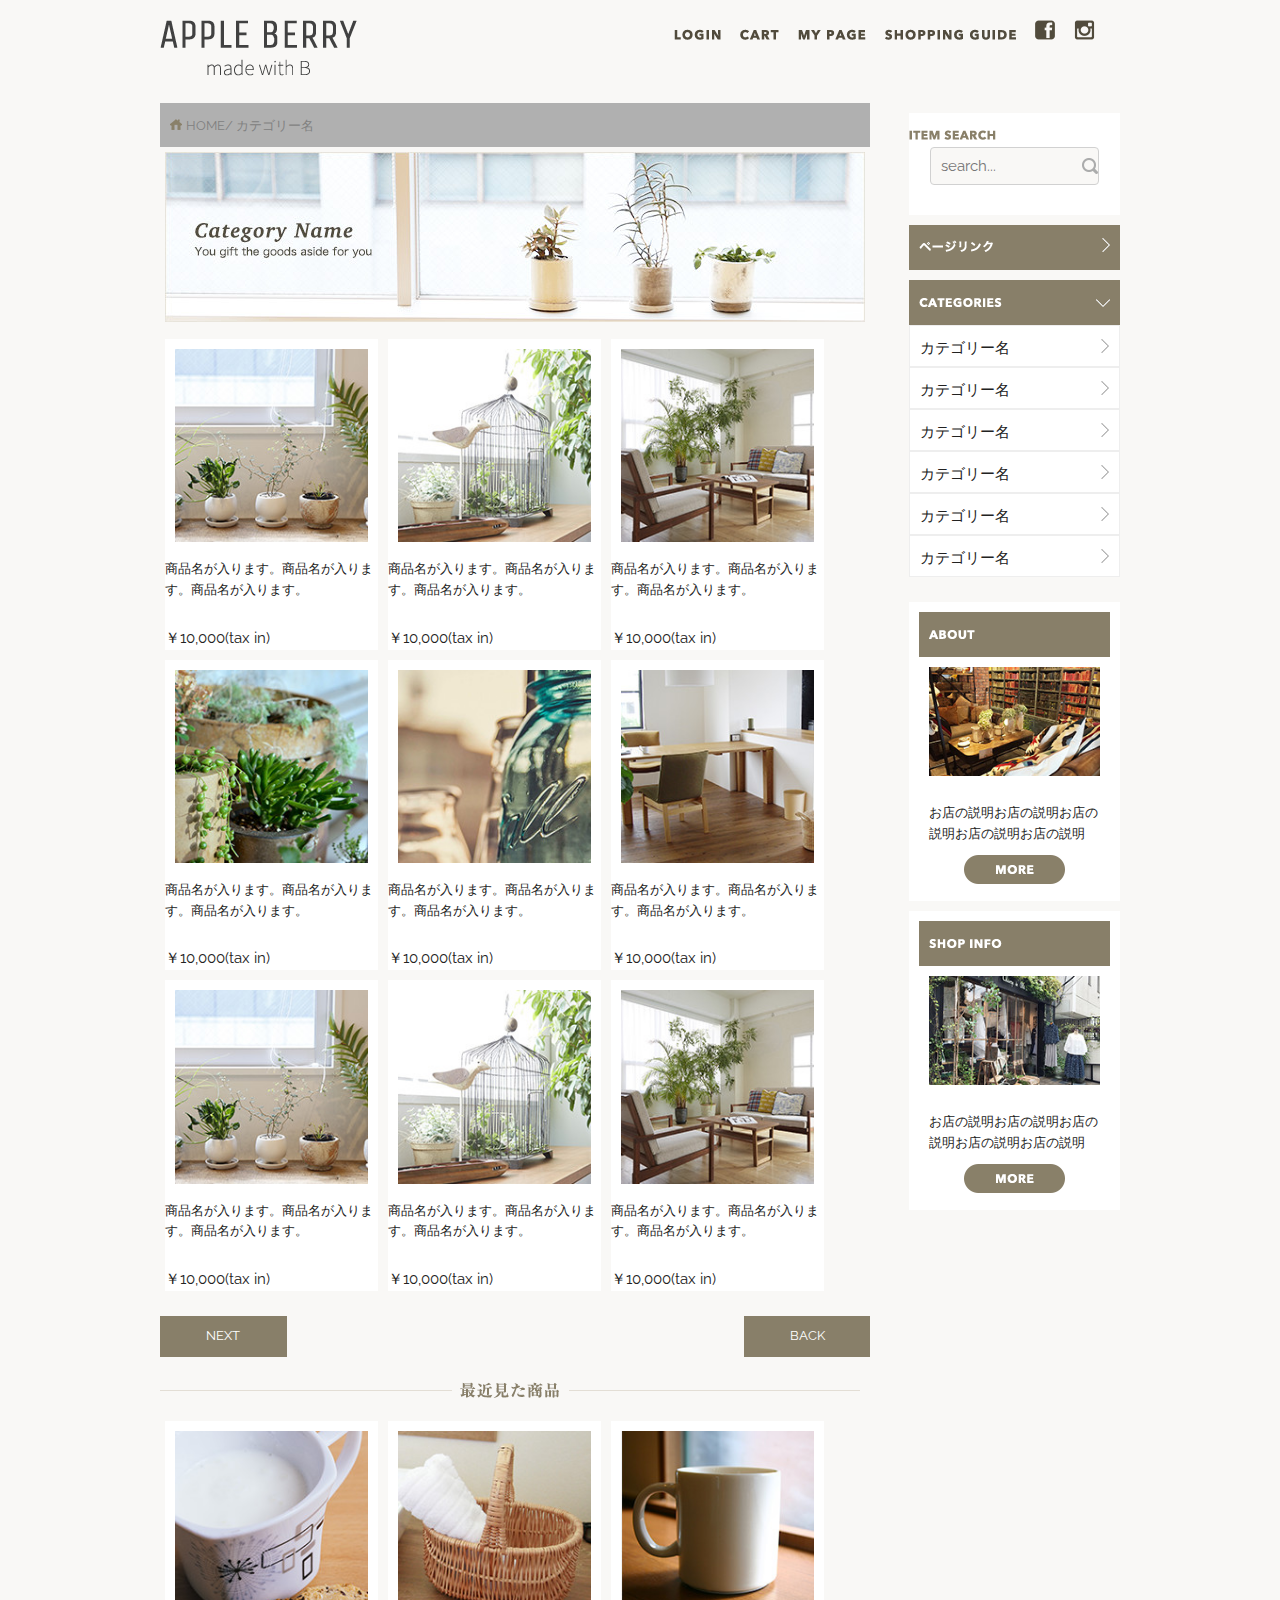
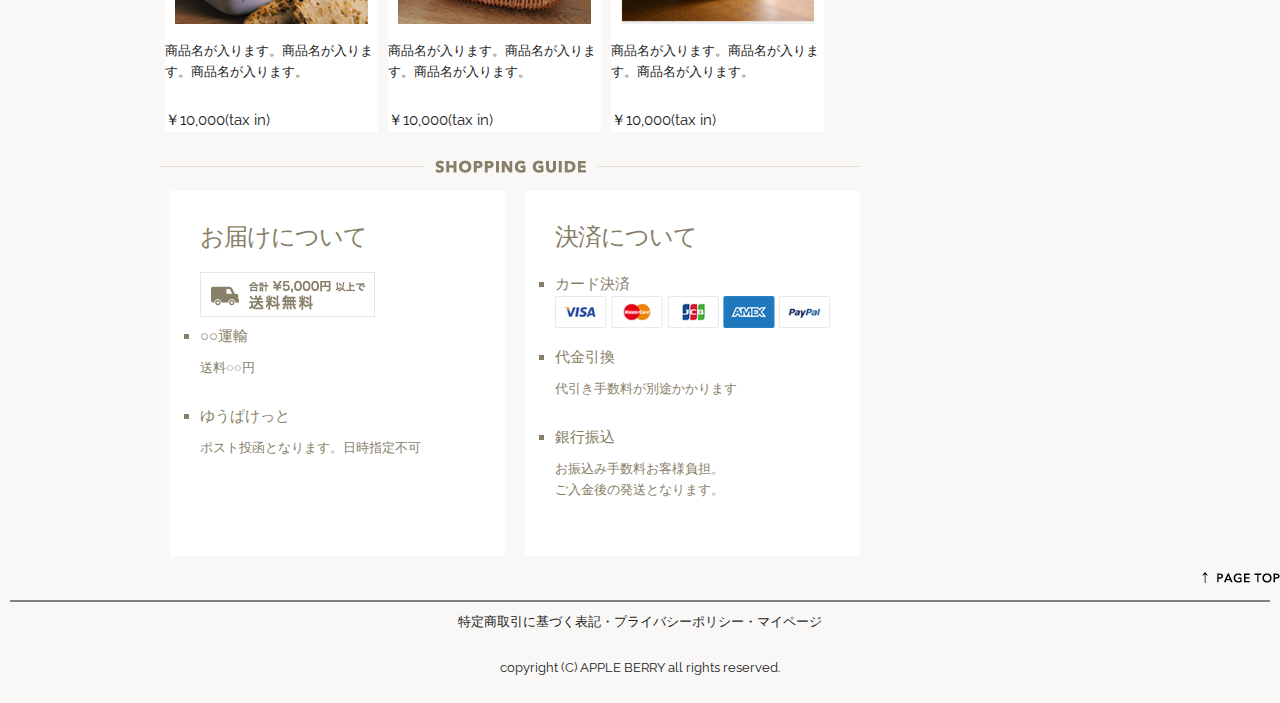
==== commit 12215a66: "lesson9 up" ====
--- a/list.html
+++ b/list.html
@@ -118,11 +118,11 @@
         <div class="price_tag">￥10,000(tax in)</div>
         </div>
         
-        </div>  <!--list_pic_1-->
+
      
      <!-- 2段目 -->
      
-     <div id="list_pics_2">
+  
      
      <div class="itembox">
      <div class="items_pic2">
@@ -148,12 +148,12 @@
         <p>商品名が入ります。商品名が入ります。商品名が入ります。</p>
         <div class="price_tag">￥10,000(tax in)</div>
         </div>
-        </div>  <!--list_pic_2-->
+  
         
         <!--3段目-->
         
         
-        <div id="list_pics_3">
+
         
         <div class="itembox">
         <div class="items_pic3">
@@ -178,7 +178,7 @@
         <div class="price_tag">￥10,000(tax in)</div>
         </div>
 
-     </div> <!-- list_pics_3 -->
+     </div> <!-- list_pics_1 -->
      
      <div id="nb_bar">
      <div id="next_bar">
--- a/css/shopping.css
+++ b/css/shopping.css
@@ -48,28 +48,39 @@
   #sp_new_items {
     display: none; } }
 #new_itempic_1 {
-  display: flex; }
+  display: flex;
+  flex-wrap: wrap; }
 
 .itembox {
-  width: 32%;
+  width: 40%;
   margin: 5px;
   background-color: #ffffff; }
 
 .items_pic1 {
   padding: 10px; }
 
-#new_itempic_2 {
-  display: flex; }
-
 .items_pic2 {
   padding: 10px; }
 
 @media (max-width: 550px) {
+  #new_itempic_1 {
+    display: flex;
+    flex-wrap: wrap; }
+
+  .itembox {
+    width: 40%;
+    margin: 5px;
+    background-color: #ffffff; }
+
   .items_pic1 {
-    width: 45%; }
+    padding: 0px; }
+
+  #new_itempic_2 {
+    display: flex;
+    flex-wrap: wrap; }
 
   .items_pic2 {
-    width: 45%; } }
+    padding: 0px; } }
 #pc_popular_items {
   padding-top: 20px;
   padding-bottom: 20px; }
@@ -86,23 +97,25 @@
   #sp_popular_items {
     display: none; } }
 #popular_itempic_1 {
-  display: flex; }
-
+  display: flex;
+  flex-wrap: wrap; }
+
+@media (max-width: 550px) {
+  #popular_itempic_1 {
+    display: flex;
+    flex-wrap: wrap; } }
 .popular_pic1 {
   padding: 10px; }
 
-#popular_itempic_2 {
-  display: flex; }
-
 .popular_pic2 {
   padding: 10px; }
 
 @media (max-width: 550px) {
   .popular_pic1 {
-    width: 45%; }
+    padding: 0px; }
 
   .popular_pic2 {
-    width: 45%; } }
+    padding: 0px; } }
 p {
   font-size: 13px;
   font-size: 1.3rem; }
@@ -155,11 +168,25 @@
   .pay {
     display: block;
     width: 100%; } }
+#itemserch {
+  background-color: #ffffff;
+  padding-top: 10px;
+  padding-bottom: 5px;
+  margin-top: 10px;
+  margin-bottom: 10px; }
+
 #search #searchInput {
   background-image: url(../images/top/search_icon.png);
   background-repeat: no-repeat;
   background-position: right;
   background-color: #f9f8f6; }
+
+#search {
+  text-align: center; }
+
+#searchInput {
+  width: 80%;
+  margin: 0px; }
 
 #pagelink {
   background-color: #887f69;
@@ -324,14 +351,12 @@
   .topbarpic {
     width: 100%; } }
 #list_pics_1 {
-  display: flex; }
-
-#list_pics_2 {
-  display: flex; }
-
-#list_pics_3 {
-  display: flex; }
-
+  display: flex;
+  flex-wrap: wrap; }
+
+@media (max-width: 550px) {
+  display: flex;
+  flex-wrap: wrap; }
 .itembox {
   width: 32%;
   margin: 5px;
@@ -342,7 +367,7 @@
 
 @media (max-width: 550px) {
   .items_pic3 {
-    width: 45%; } }
+    padding: 0px; } }
 #nb_bar {
   padding-top: 20px; }
 
@@ -392,14 +417,25 @@
   padding: 10px; }
 
 .itembox {
-  width: 32%;
+  width: 30%;
   margin: 5px;
   background-color: #ffffff; }
 
 @media (max-width: 550px) {
+  #recent_pics {
+    display: flex;
+    flex-wrap: wrap; } }
+@media (max-width: 550px) {
+  .itembox {
+    width: 45%; } }
+@media (max-width: 550px) {
   .recent_pic1 {
-    width: 45%;
-    padding: 10px; } }
+    padding: 0px; } }
+#products {
+  background-color: #ffffff;
+  margin-top: 10px;
+  padding: 10px; }
+
 .proname {
   font-size: 18px;
   font-size: 1.8rem;
@@ -419,19 +455,23 @@
   color: #e2ddd4;
   margin: 10px; }
 
-#display_img img {
-  width: 60%; }
+#productspage_img {
+  display: flex; }
 
 @media (max-width: 550px) {
   #display_img img {
     width: 100%; } }
+#list_img {
+  display: flex;
+  flex-wrap: wrap; }
+
 .promenu {
   list-style: none;
-  display: inline-block; }
+  width: 50%; }
 
 .promenu img {
-  width: 103px;
-  cursor: pointer; }
+  cursor: pointer;
+  width: 80%; }
 
 .cs_table {
   width: 100%;
@@ -582,4 +622,13 @@
 a:visited {
   color: #9d1a2d; }
 
+a {
+  text-decoration: none; }
+
+a:visited {
+  text-decoration: none; }
+
+a:hover {
+  text-decoration: none; }
+
 /*# sourceMappingURL=shopping.css.map */
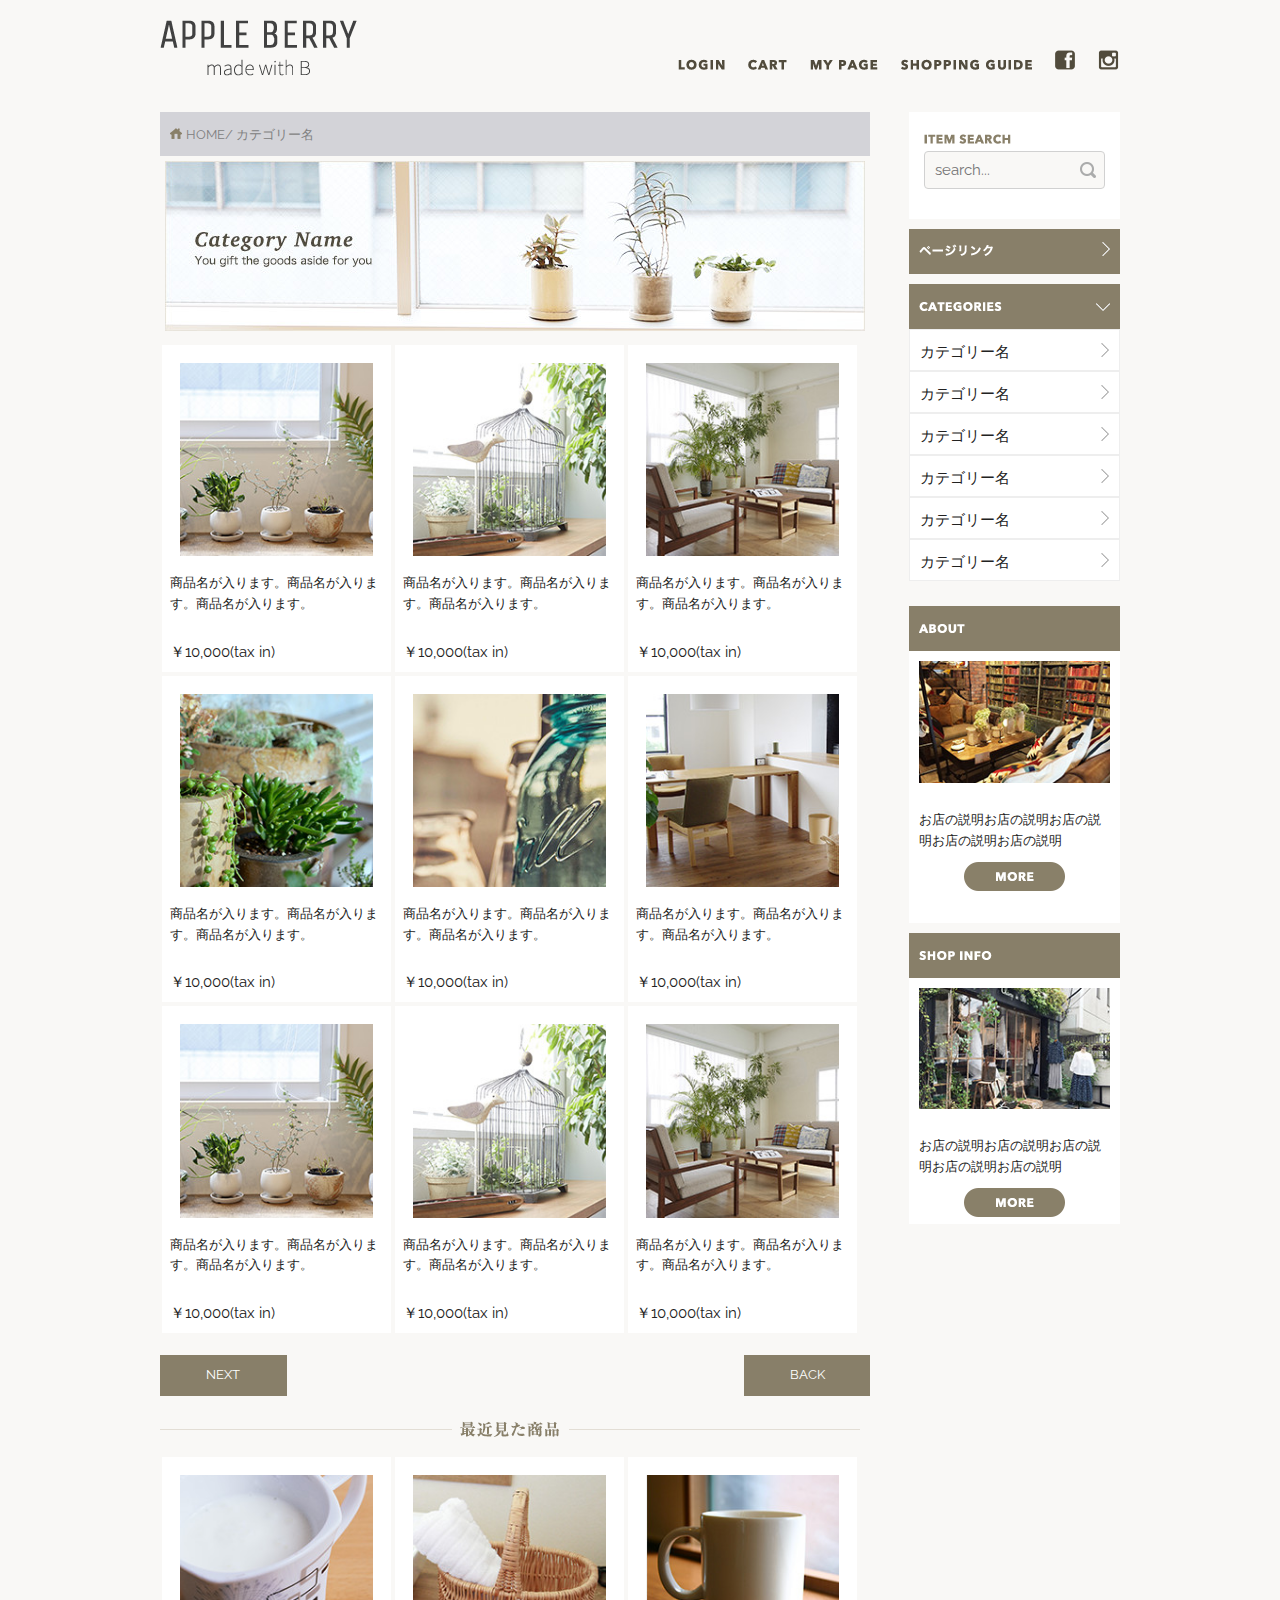
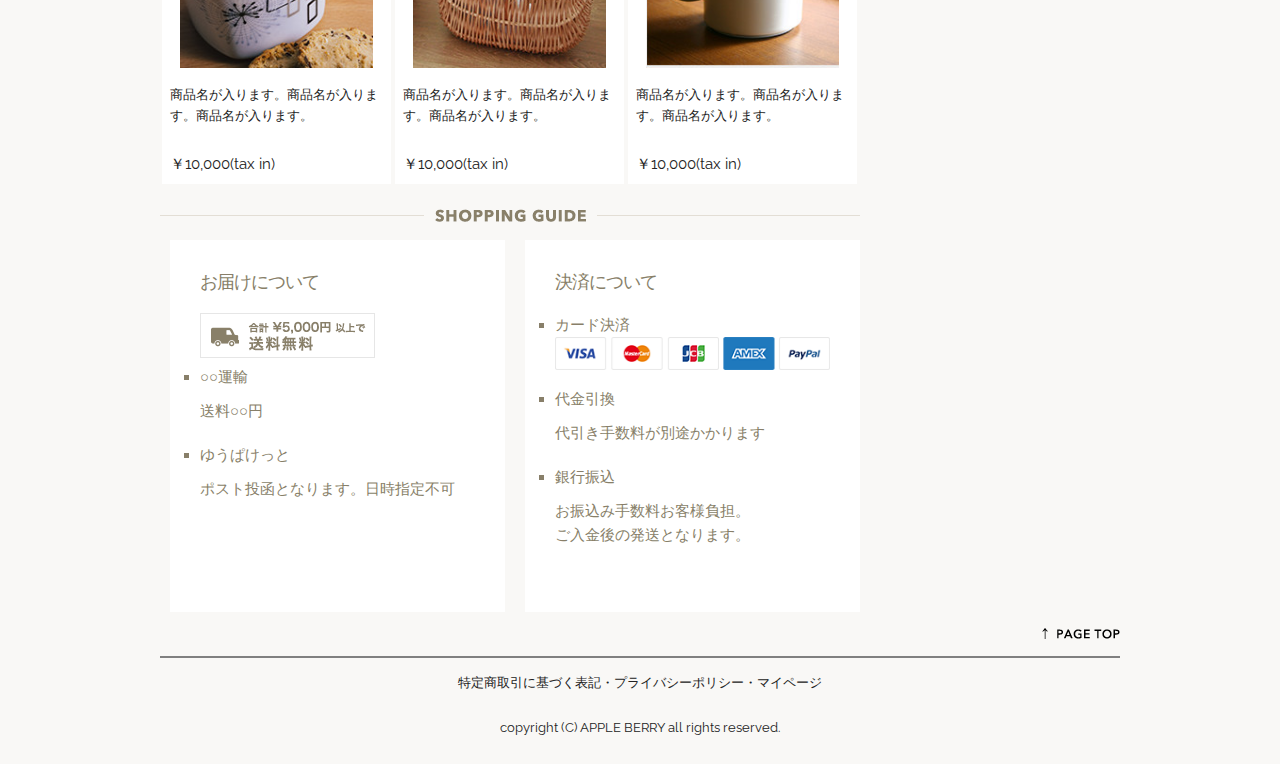
==== commit 4593cc6e: "lesson9 up3" ====
--- a/list.html
+++ b/list.html
@@ -247,28 +247,28 @@
             
             <ul class="li_square">
               <li>○○運輸</li>
-              <p>送料○○円</p>
+              <li class="write"><div>送料○○円</div></li>
               
               <li>ゆうぱけっと</li>
-              <p>ポスト投函となります。日時指定不可</p>
+              <li class="write"><div>ポスト投函となります。日時指定不可</div></li>
             </ul>
           </div>
           
           <div class="pay">
-           <h3 class="guidetitle">決済について</h3>
+            <h3 class="guidetitle">決済について</h3>
             <ul class="li_square">
               <li>カード決済
               <div><img class="u-max-full-width" src="images/top/cards.png" alt="cards"></div>
               </li>
               <li>代金引換</li>
-              <p>代引き手数料が別途かかります</p>
+              <li class="write"><div>代引き手数料が別途かかります</div></li>
               <li>銀行振込</li>
-              <p>お振込み手数料お客様負担。<br>
-              ご入金後の発送となります。</p>
+              <li class="write"><div>お振込み手数料お客様負担。<br>
+              ご入金後の発送となります。</div></li>
             </ul>
           </div>
           
-          </div>
+      </div>
           
           
     </div>  <!--maincontents-->
@@ -278,7 +278,7 @@
       <div id="itemserch">
         <div class="searchpic">
         <img src="images/top/itemserch.png" alt="search"></div>
-        <form id="search" action="">
+        <form id="search">
         <input id="searchInput" class="u-full-width" placeholder="search..." type="text">
         <input class="button-primary" style="display:none;" value="Submit" type="submit">
         </form>
@@ -367,6 +367,7 @@
 
 <footer>
   <div class="row">
+    <div class="container">
   <div id="footerzone" class="twelve columns">
   
       
@@ -383,6 +384,7 @@
 
 </div>  <!-- columns -->
 </div> <!-- row -->
+</div>
 </footer>
 
 
--- a/css/shopping.css
+++ b/css/shopping.css
@@ -9,7 +9,7 @@
   margin-bottom: 20px; }
 
 .pc_menu {
-  margin-top: 20px;
+  margin-top: 50px;
   margin-bottom: 20px; }
 
 .pc_menu_li {
@@ -17,7 +17,7 @@
 
 .menubar {
   display: inline-block;
-  padding-left: 15px; }
+  padding-left: 19px; }
 
 @media (max-width: 550px) {
   .pc_menu {
@@ -33,6 +33,7 @@
   .sp_menu {
     display: none; } }
 #pc_new_items {
+  width: 100%;
   padding-top: 20px;
   padding-bottom: 20px; }
 
@@ -82,6 +83,7 @@
   .items_pic2 {
     padding: 0px; } }
 #pc_popular_items {
+  width: 100%;
   padding-top: 20px;
   padding-bottom: 20px; }
 
@@ -138,8 +140,8 @@
   color: #887f69; }
 
 .guidetitle {
-  font-size: 24px;
-  font-size: 2.4rem;
+  font-size: 18px;
+  font-size: 1.8rem;
   color: #887f69; }
 
 #guide {
@@ -157,9 +159,14 @@
   margin: 10px;
   background-color: #ffffff; }
 
+.write {
+  list-style: none;
+  padding-bottom: 10px; }
+
 @media (max-width: 550px) {
   #guide {
-    display: block; }
+    display: flex;
+    flex-wrap: wrap; }
 
   .sent {
     display: block;
@@ -170,18 +177,17 @@
     width: 100%; } }
 #itemserch {
   background-color: #ffffff;
-  padding-top: 10px;
-  padding-bottom: 5px;
-  margin-top: 10px;
+  padding: 15px 15px 5px 15px;
   margin-bottom: 10px; }
 
 #search #searchInput {
   background-image: url(../images/top/search_icon.png);
   background-repeat: no-repeat;
-  background-position: right;
-  background-color: #f9f8f6; }
-
-#search {
+  background-position: 95% center;
+  background-color: #f9f8f6;
+  width: 100%; }
+
+form #search {
   text-align: center; }
 
 #searchInput {
@@ -248,7 +254,7 @@
 #about {
   margin-top: 10px;
   margin-bottom: 10px;
-  padding: 10px;
+  padding: 0px 0px 25px 0px;
   background-color: #ffffff; }
 
 #about_bar {
@@ -281,7 +287,6 @@
 #shopinfo {
   margin-top: 10px;
   margin-bottom: 10px;
-  padding: 10px;
   background-color: #ffffff; }
 
 #shopinfo_bar {
@@ -307,6 +312,9 @@
 
   .shoppic {
     float: left; } }
+#footer {
+  text-align: center; }
+
 @media (min-width: 550px) {
   #pagetop {
     display: block;
@@ -319,7 +327,7 @@
   border: solid;
   border-width: 1px;
   color: #808080;
-  margin: 10px; }
+  margin: 10px 0px 15px 0px; }
 
 .navi {
   text-align: center; }
@@ -328,7 +336,7 @@
   text-align: center; }
 
 #top_bar {
-  background-color: #b0b0b0;
+  background-color: #d3d3d8;
   padding: 10px; }
 
 @media (max-width: 550px) {
@@ -342,7 +350,8 @@
   display: inline; }
 
 #top_bar_pic {
-  padding: 5px; }
+  padding: 5px;
+  width: 100%; }
 
 @media (max-width: 550px) {
   #top_bar_pic {
@@ -418,8 +427,9 @@
 
 .itembox {
   width: 30%;
-  margin: 5px;
-  background-color: #ffffff; }
+  margin: 2px;
+  background-color: #ffffff;
+  padding: 8px; }
 
 @media (max-width: 550px) {
   #recent_pics {
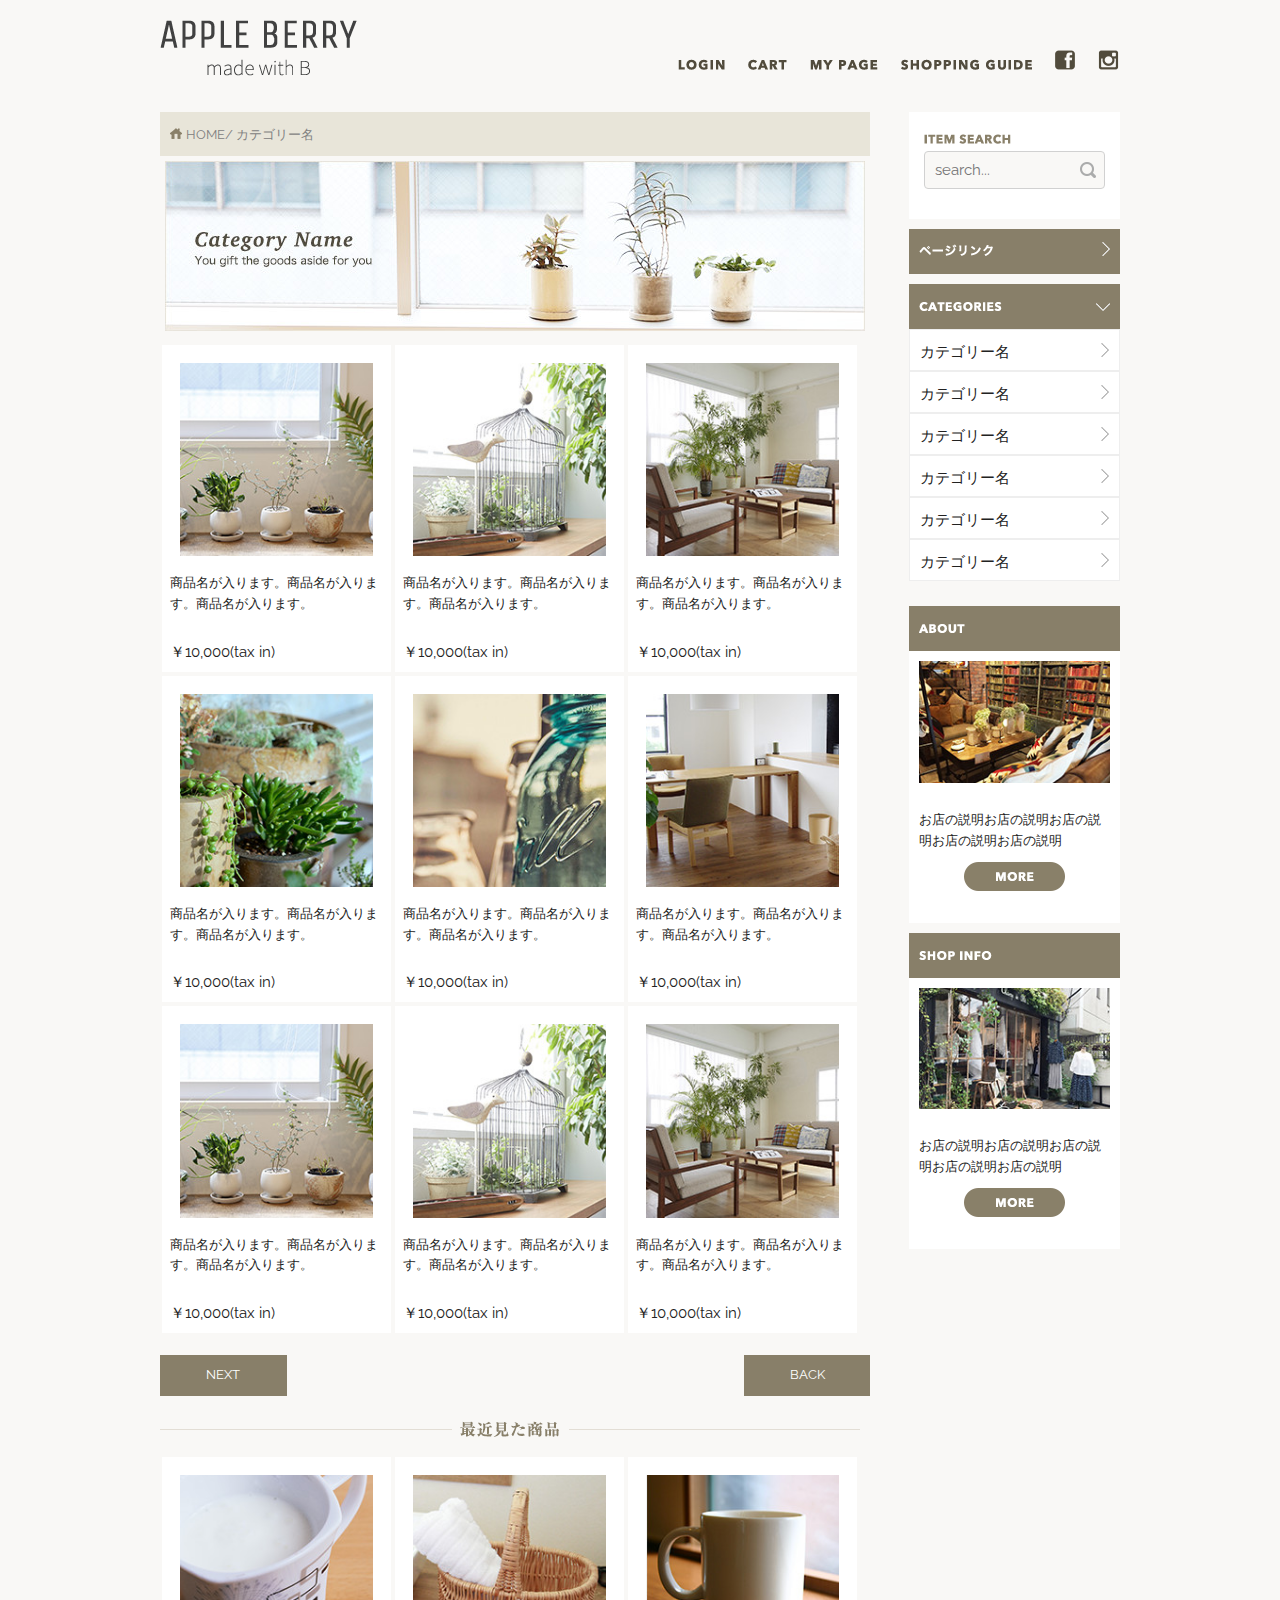
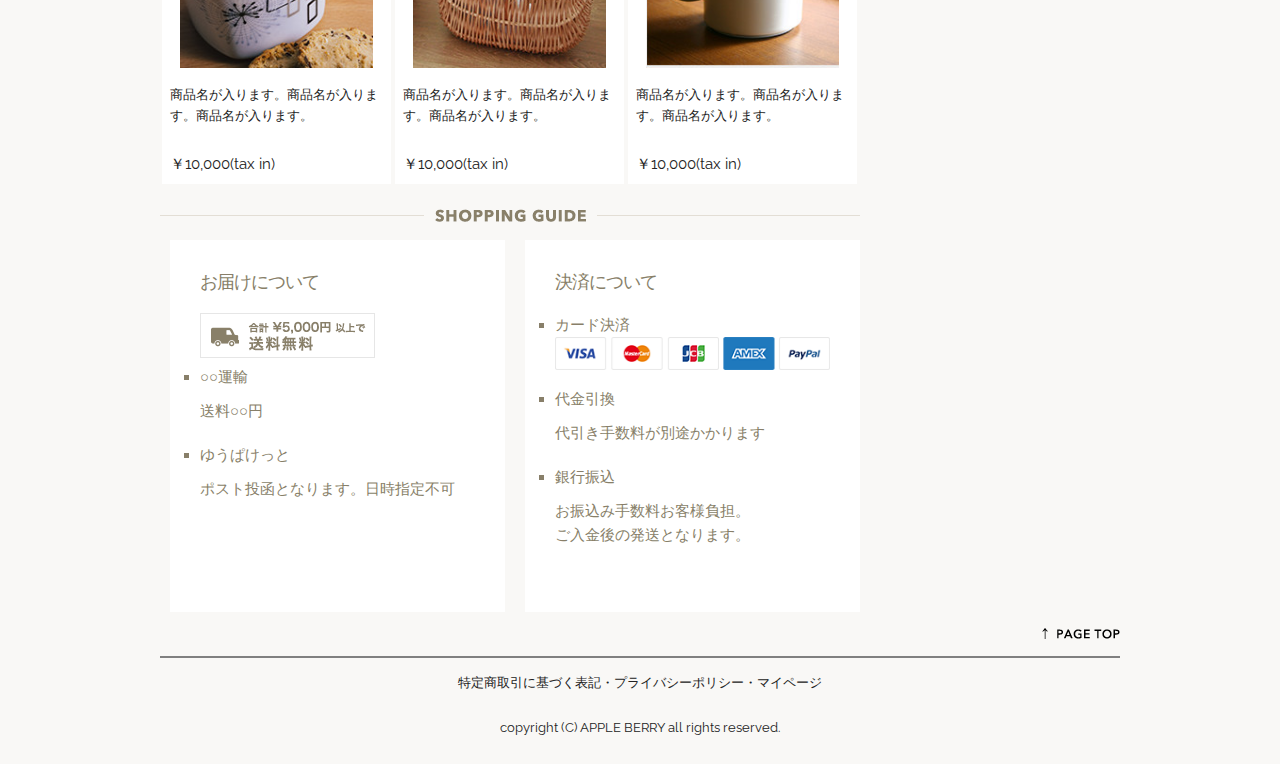
==== commit f9c27d18: "lesson9 up4" ====
--- a/list.html
+++ b/list.html
@@ -27,16 +27,7 @@
   –––––––––––––––––––––––––––––––––––––––––––––––––– -->
   <link rel="icon" type="image/png" href="images/favicon.png">
   
- <!-- Owl Carousel CSS -->  
-<link rel="stylesheet" href="owlcarousel/assets/owl.carousel.min.css">
-<link rel="stylesheet" href="owlcarousel/assets/owl.theme.default.min.css">
-
-<!-- JQ-->
-<script type="text/javascript" src="https://ajax.googleapis.com/ajax/libs/jquery/1.10.2/jquery.min.js"></script>
-<!-- Owl Carousel JS -->
-  <script src="owlcarousel/owl.carousel.min.js"></script>
-<!-- js-->
-  <script src="shopping.js"></script>
+
 
 </head>
 
@@ -388,5 +379,21 @@
 </footer>
 
 
+ <!-- Owl Carousel CSS -->  
+<link rel="stylesheet" href="owlcarousel/assets/owl.carousel.min.css">
+<link rel="stylesheet" href="owlcarousel/assets/owl.theme.default.min.css">
+
+<!-- JQ-->
+<script type="text/javascript" src="https://ajax.googleapis.com/ajax/libs/jquery/1.10.2/jquery.min.js"></script>
+<!-- Owl Carousel JS -->
+  <script src="owlcarousel/owl.carousel.min.js"></script>
+<!-- js-->
+  <script src="shopping.js"></script>
+
+
+
+
+
+
 </body>
 </html>--- a/css/shopping.css
+++ b/css/shopping.css
@@ -287,6 +287,7 @@
 #shopinfo {
   margin-top: 10px;
   margin-bottom: 10px;
+  padding: 0px 0px 25px 0px;
   background-color: #ffffff; }
 
 #shopinfo_bar {
@@ -336,7 +337,7 @@
   text-align: center; }
 
 #top_bar {
-  background-color: #d3d3d8;
+  background-color: #e8e5d9;
   padding: 10px; }
 
 @media (max-width: 550px) {
@@ -437,7 +438,7 @@
     flex-wrap: wrap; } }
 @media (max-width: 550px) {
   .itembox {
-    width: 45%; } }
+    width: 42%; } }
 @media (max-width: 550px) {
   .recent_pic1 {
     padding: 0px; } }
@@ -552,6 +553,9 @@
   width: 32%;
   display: inline-block; }
 
+.pc_addcart_pic {
+  max-width: 100%; }
+
 @media (max-width: 550px) {
   .pc_addcart {
     display: none; } }
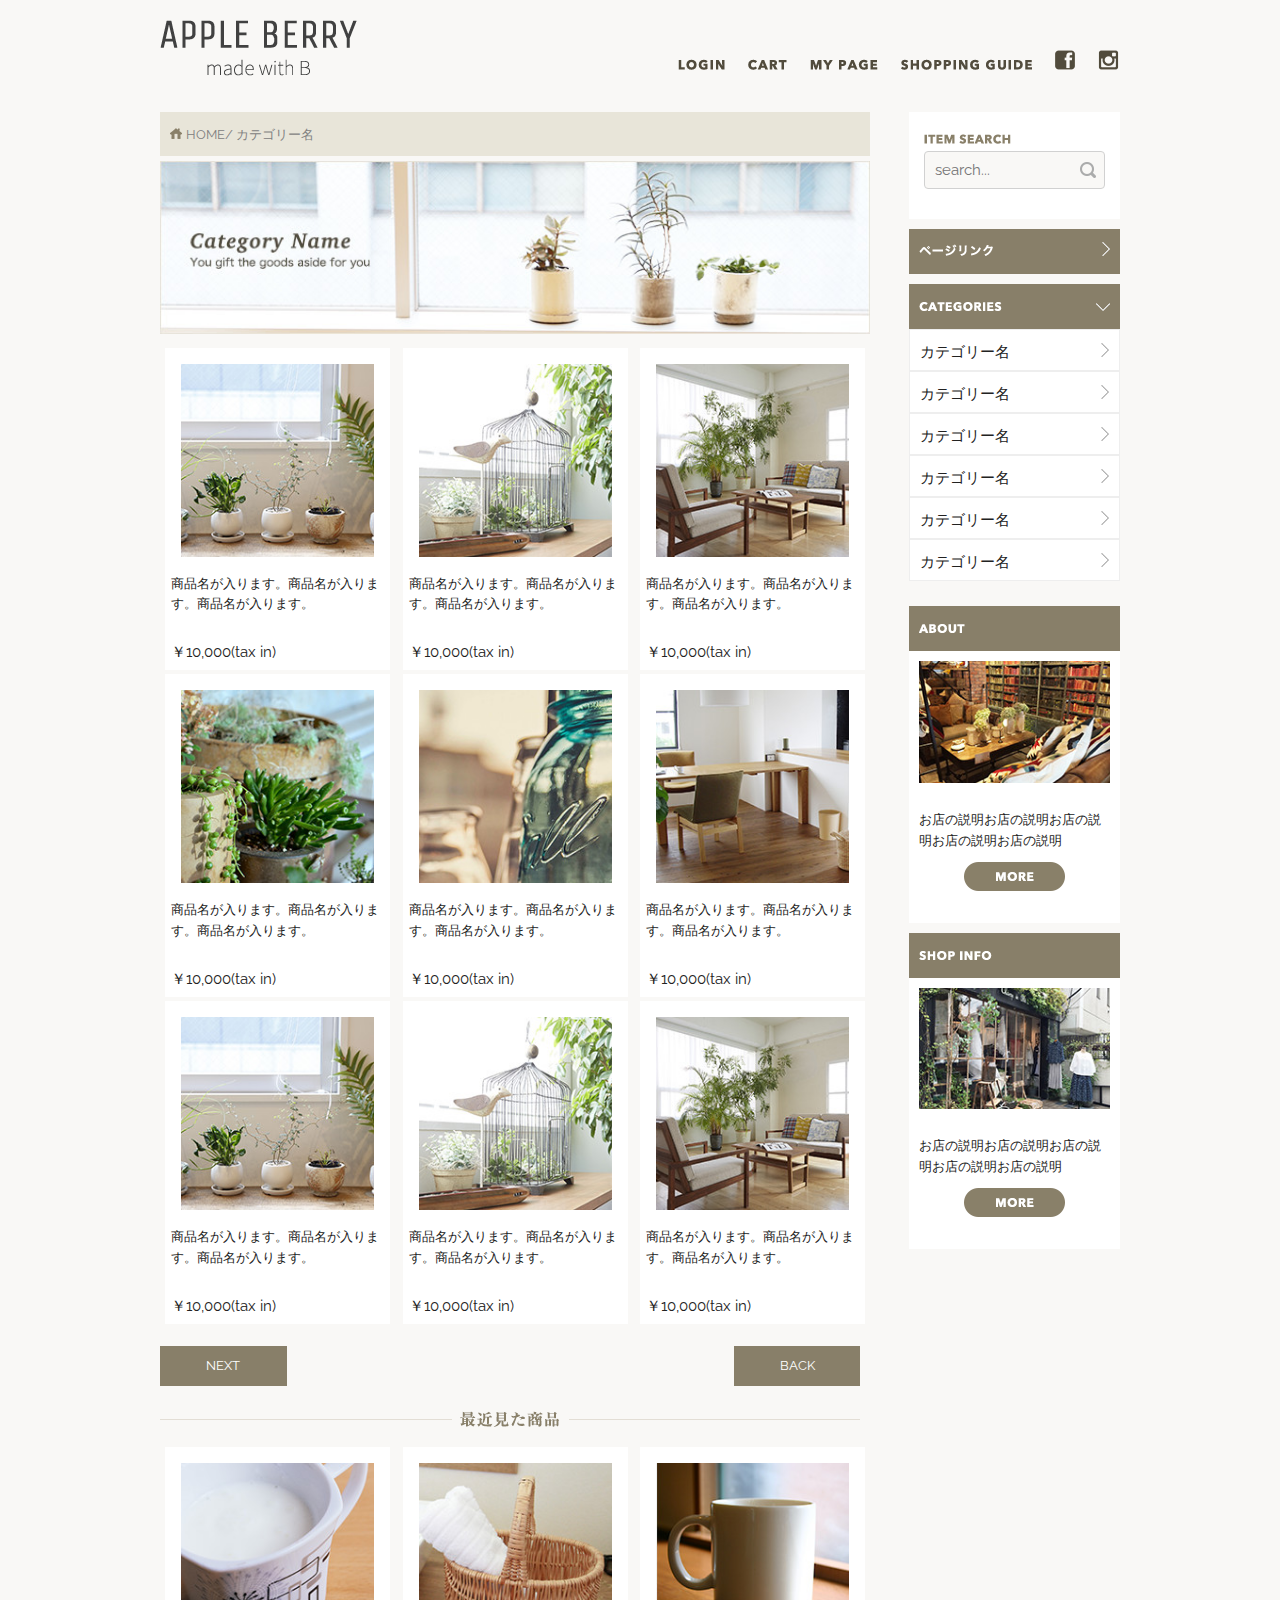
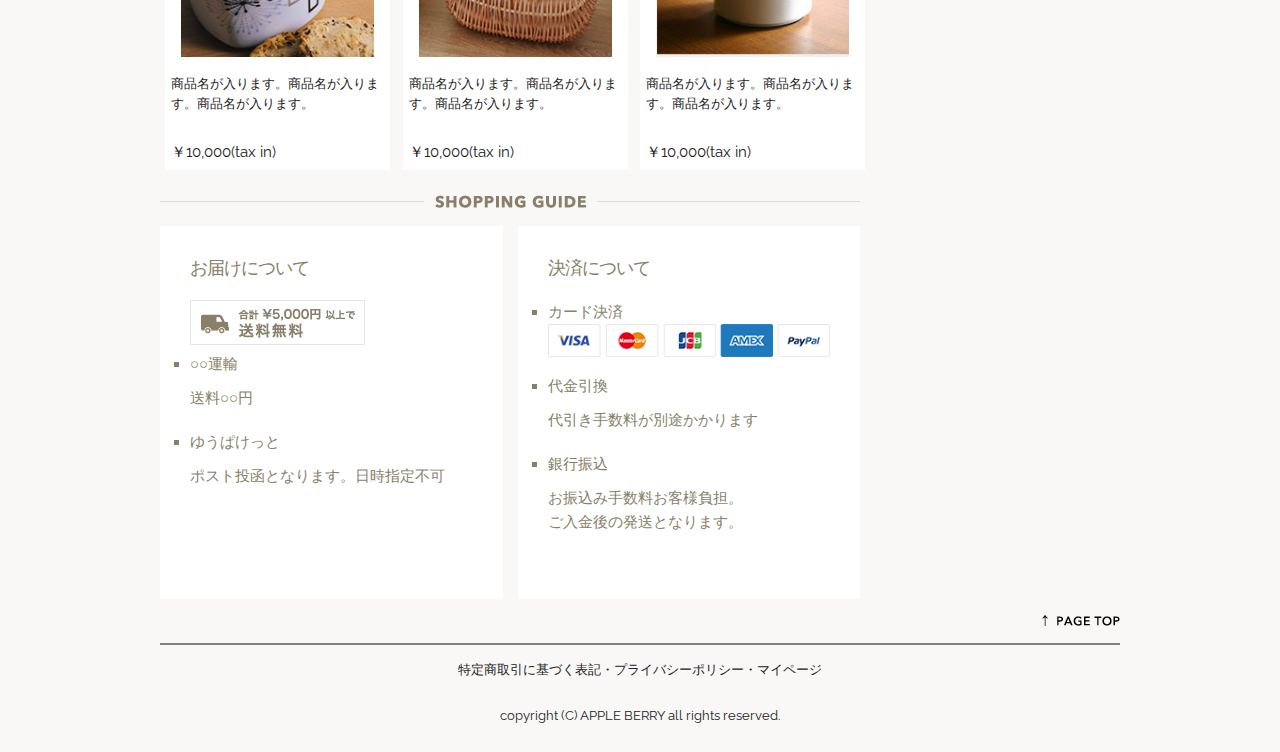
==== commit 5b00c8bf: "lesson9 up6" ====
--- a/list.html
+++ b/list.html
@@ -58,12 +58,23 @@
       </div>
       
       <div class="sp_menu">
-        <ul class="sp_menu_li">
-       <li class="menubar"><img src="images/top_sp/fb@2x.png" alt="facebook"></li>
-       <li class="menubar"><img src="images/top_sp/insta@2x.png" alt="instagram"></li>
-       <li class="menubar"><img src="images/top_sp/menu_icon@2x.png" alt="menu"></li>
+        
+       <ul class="sp_menu_li">
+       <li class="menubar_sp"><img class="sp_menu_fbicon" src="images/top_sp/fb@2x.png" alt="facebook"></li>
+       <li class="menubar_sp"><img class="sp_menu_insticon" src="images/top_sp/insta@2x.png" alt="instagram"></li>
+       <li class="menubar_sp"><img class="sp_menu_menuicon" src="images/top_sp/menu_icon@2x.png" alt="menu"></li>
       </ul>
-      </div>
+      
+      
+      <ul class="sp_menu_toggle">
+          <li class="tog_menu"><a href=""><img class="tog_menu_pic" src="images/top/menu_login.png" alt="login"></a></li>
+          <li class="tog_menu"><a href=""><img class="tog_menu_pic" src="images/top/menu_cart.png" alt="cart"></a></li>
+          <li class="tog_menu"><a href=""><img class="tog_menu_pic" src="images/top/menu_mypage.png" alt="mypage"></a></li>
+          <li class="tog_menu"><a href=""><img class="tog_menu_pic" src="images/top/menu_guide.png" alt="guide"></a></li>
+      </ul>
+      
+      </div>
+      
       
     </div> <!-- menu-->
     </div>
@@ -80,8 +91,12 @@
     <p class="top_bar_p"> HOME/ カテゴリー名</p>
     </div>    
     
-    <div id="top_bar_pic">
-    <img class="topbarpic" src="images/list/cate_image.jpg" alt="catename">
+    <div id="top_bar_pic_pc">
+    <img class="topbarpic_pc" src="images/list/cate_image.jpg" alt="catename">
+    </div>
+
+    <div id="top_bar_pic_sp">
+    <img class="topbarpic_sp" src="images/list/cate_image_sp.jpg" alt="catename">
     </div>
 
 
@@ -187,7 +202,7 @@
     </div>
       
     <div id="sp_recent">
-         <img src="images/list/title_recent_pro@2x.png" alt="new_items">
+         <img class="sp_recent_pic" src="images/list/title_recent_pro@2x.png" alt="new_items">
     </div>
       
  
@@ -227,7 +242,7 @@
           </div>
           
       <div id="sp_shopping_guide">
-         <img src="images/top_sp/title_guide@2x.png" alt="guide">
+         <img class="sp_spguide_pic" src="images/top_sp/title_guide@2x.png" alt="guide">
       </div>
           
           <div id="guide">
--- a/css/shopping.css
+++ b/css/shopping.css
@@ -29,8 +29,37 @@
   list-style: none;
   text-align: center; }
 
+.sp_menu_toggle {
+  display: none; }
+
+.tog_menu {
+  list-style: none;
+  background-color: #ffffff;
+  border: 1px solid #eee;
+  margin: 0px;
+  padding: 10px 0px 10px 0px; }
+
+.sp_menu_fbicon {
+  width: 80%; }
+
+.sp_menu_insticon {
+  width: 80%; }
+
+.sp_menu_menuicon {
+  width: 80%; }
+
+.menubar_sp {
+  display: inline-block;
+  padding-left: 5px; }
+
+.tog_menu_pic {
+  margin-left: 20px; }
+
 @media (min-width: 550px) {
   .sp_menu {
+    display: none; }
+
+  .tog_menu {
     display: none; } }
 #pc_new_items {
   width: 100%;
@@ -42,15 +71,18 @@
     display: none; } }
 #sp_new_items {
   text-align: center;
-  padding-top: 20px;
-  padding-bottom: 20px; }
+  padding: 20px; }
+
+.sp_newitem_pic {
+  width: 45%; }
 
 @media (min-width: 550px) {
   #sp_new_items {
     display: none; } }
 #new_itempic_1 {
   display: flex;
-  flex-wrap: wrap; }
+  flex-wrap: wrap;
+  justify-content: space-between; }
 
 .itembox {
   width: 40%;
@@ -66,7 +98,9 @@
 @media (max-width: 550px) {
   #new_itempic_1 {
     display: flex;
-    flex-wrap: wrap; }
+    flex-wrap: wrap;
+    box-sizing: border-box;
+    justify-content: space-between; }
 
   .itembox {
     width: 40%;
@@ -95,17 +129,22 @@
   padding-top: 20px;
   padding-bottom: 20px; }
 
+.sp_popular_pic {
+  width: 45%; }
+
 @media (min-width: 550px) {
   #sp_popular_items {
     display: none; } }
 #popular_itempic_1 {
   display: flex;
-  flex-wrap: wrap; }
+  flex-wrap: wrap;
+  justify-content: space-between; }
 
 @media (max-width: 550px) {
   #popular_itempic_1 {
     display: flex;
-    flex-wrap: wrap; } }
+    flex-wrap: wrap;
+    justify-content: space-between; } }
 .popular_pic1 {
   padding: 10px; }
 
@@ -132,6 +171,9 @@
   text-align: center;
   padding-top: 20px; }
 
+.sp_spguide_pic {
+  width: 45%; }
+
 @media (min-width: 550px) {
   #sp_shopping_guide {
     display: none; } }
@@ -150,7 +192,7 @@
 .sent {
   width: 45%;
   padding: 30px;
-  margin: 10px;
+  margin: 10px 5px 10px 0px;
   background-color: #ffffff; }
 
 .pay {
@@ -170,11 +212,13 @@
 
   .sent {
     display: block;
-    width: 100%; }
+    width: 100%;
+    margin: 5px 0px 5px 0px; }
 
   .pay {
     display: block;
-    width: 100%; } }
+    width: 100%;
+    margin: 5px 0px 5px 0px; } }
 #itemserch {
   background-color: #ffffff;
   padding: 15px 15px 5px 15px;
@@ -194,6 +238,13 @@
   width: 80%;
   margin: 0px; }
 
+@media (max-width: 550px) {
+  #itemserch {
+    padding: 25px 15px 5px 15px;
+    margin: 5px 0px 5px 0px; }
+
+  .searchpic {
+    display: none; } }
 #pagelink {
   background-color: #887f69;
   height: 45px; }
@@ -350,28 +401,40 @@
   color: #808080;
   display: inline; }
 
-#top_bar_pic {
-  padding: 5px;
+#top_bar_pic_pc {
+  padding: 5px 0px 5px 0px;
   width: 100%; }
 
-@media (max-width: 550px) {
-  #top_bar_pic {
-    width: 100%; }
-
-  .topbarpic {
-    width: 100%; } }
+.topbarpic_pc {
+  width: 100%; }
+
+#top_bar_pic_sp {
+  padding: 5px 0px 5px 0px;
+  width: 100%; }
+
+.topbarpic_sp {
+  width: 100%; }
+
+@media (max-width: 550px) {
+  #top_bar {
+    padding: 10px;
+    box-sizing: border-box; }
+
+  #top_bar_pic_pc {
+    display: none; } }
+@media (min-width: 550px) {
+  #top_bar_pic_sp {
+    display: none; } }
 #list_pics_1 {
   display: flex;
-  flex-wrap: wrap; }
-
-@media (max-width: 550px) {
-  display: flex;
-  flex-wrap: wrap; }
-.itembox {
-  width: 32%;
-  margin: 5px;
-  background-color: #ffffff; }
-
+  flex-wrap: wrap;
+  justify-content: space-between; }
+
+@media (max-width: 550px) {
+  #list_pics_1 {
+    display: flex;
+    flex-wrap: wrap;
+    justify-content: space-between; } }
 .items_pic3 {
   padding: 10px; }
 
@@ -379,6 +442,7 @@
   .items_pic3 {
     padding: 0px; } }
 #nb_bar {
+  width: 100%;
   padding-top: 20px; }
 
 #next_bar {
@@ -397,7 +461,8 @@
   width: 15%;
   display: inline-block;
   padding: 10px;
-  float: right; }
+  float: right;
+  margin-right: 10px; }
 
 .back_bar_p {
   color: #ffffff;
@@ -417,28 +482,35 @@
   padding-top: 20px;
   padding-bottom: 10px; }
 
+.sp_recent_pic {
+  width: 40%; }
+
 @media (min-width: 550px) {
   #sp_recent {
     display: none; } }
 #recent_pics {
-  display: flex; }
+  display: flex;
+  justify-content: space-between; }
 
 .recent_pic1 {
   padding: 10px; }
 
 .itembox {
   width: 30%;
-  margin: 2px;
   background-color: #ffffff;
-  padding: 8px; }
+  padding: 6px;
+  margin: 2px 5px 2px 5px; }
 
 @media (max-width: 550px) {
   #recent_pics {
     display: flex;
-    flex-wrap: wrap; } }
+    flex-wrap: wrap;
+    justify-content: space-between; } }
 @media (max-width: 550px) {
   .itembox {
-    width: 42%; } }
+    width: 40%;
+    padding: 11px 13px 11px 11px;
+    margin: 2px; } }
 @media (max-width: 550px) {
   .recent_pic1 {
     padding: 0px; } }
@@ -447,6 +519,10 @@
   margin-top: 10px;
   padding: 10px; }
 
+@media (max-width: 550px) {
+  #products {
+    width: 100%;
+    padding: 0px; } }
 .proname {
   font-size: 18px;
   font-size: 1.8rem;
@@ -484,6 +560,14 @@
   cursor: pointer;
   width: 80%; }
 
+@media (max-width: 550px) {
+  #list_img {
+    width: 100%;
+    justify-content: space-between; }
+
+  .promenu {
+    list-style: none;
+    width: 18%; } }
 .cs_table {
   width: 100%;
   border-collapse: collapse; }
